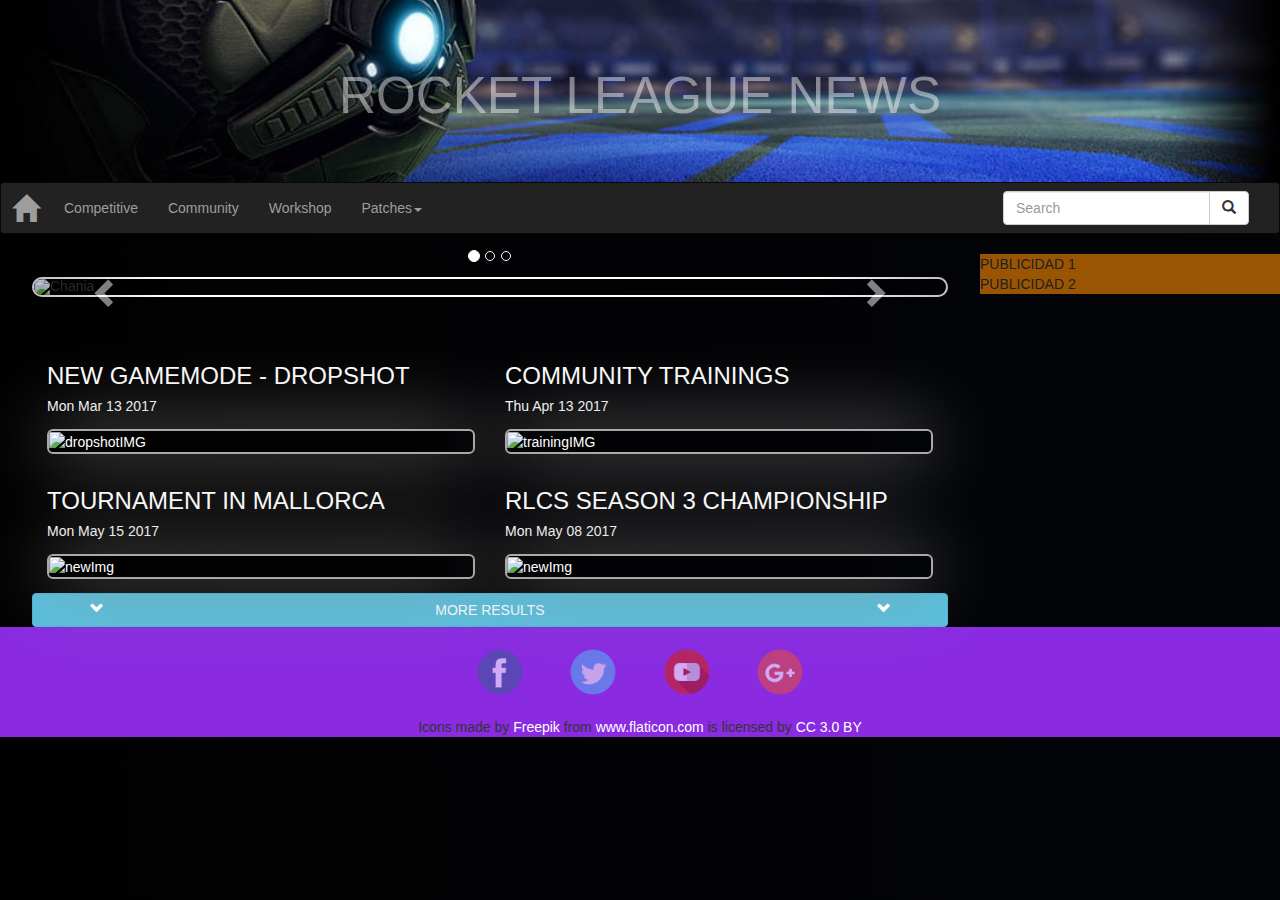
==== index.html @ beb01d9c "Working" ====
<!DOCTYPE html>
<html>

<head>
    <title>Rocket League News</title>
    <meta charset="utf-8">
    <meta name="description" content="Infórmate sobre todas las novedades del Rocket League, competitivo, nuevos parches y mucho más"
    />
    <meta name="viewport" content="width=device-width, initial-scale=1">
    <link rel="stylesheet" href="https://maxcdn.bootstrapcdn.com/bootstrap/3.3.7/css/bootstrap.min.css">
    <link rel="icon" href="img/icons/ico.png" type="image/x-icon" />
    <script src="https://ajax.googleapis.com/ajax/libs/jquery/3.1.1/jquery.min.js"></script>
    <script src="https://maxcdn.bootstrapcdn.com/bootstrap/3.3.7/js/bootstrap.min.js"></script>
    <script src="js/js.js"></script>
    <link rel="stylesheet" href="css/style.css">
</head>

<body>
    <div id="jumb" class="jumbotron text-center">
        <h1>ROCKET LEAGUE NEWS</h1>
    </div>

    <nav class="navbar navbar-inverse">
        <div class="container-fluid">
            <div class="navbar-header">
                <button type="button" class="navbar-toggle" data-toggle="collapse" data-target="#myNavbar">
        <span class="icon-bar"></span>
        <span class="icon-bar"></span>
        <span class="icon-bar"></span>                        
      </button>
                <a class="navbar-brand active" href="#"><span class="glyphicon glyphicon-home"></span></a>
            </div>
            <div class="collapse navbar-collapse" id="myNavbar">
                <ul class="nav navbar-nav">
                    <li class="#"><a href="#">Competitive</a></li>
                    <li><a href="#">Community</a></li>
                    <li><a href="#">Workshop</a></li>
                    <li class="dropdown">
                        <a class="dropdown-toggle" data-toggle="dropdown" href="#">Patches<span class="caret"></span></a>
                        <ul class="dropdown-menu">
                            <li><a href="#">Patch 1.34</a></li>
                            <li><a href="#">Patch 1.33</a></li>
                            <li><a href="#">Patch 1.32</a></li>
                            <li><a href="#">Patch 1.31</a></li>
                            <li><a href="#">Patch 1.30</a></li>
                        </ul>
                    </li>
                </ul>
                <form class="navbar-form navbar-right" id ="search">
                    <div class="input-group">
                        <input type="text" class="form-control" placeholder="Search">
                        <div class="input-group-btn">
                            <button class="btn btn-default" type="submit">
            <i class="glyphicon glyphicon-search"></i>
          </button>
                        </div>
                    </div>
                </form>
            </div>
        </div>
    </nav>

    <div id="mainC">
        <div id="publicidad">
            <div class="publ">PUBLICIDAD 1</div>
            <div class="publ">PUBLICIDAD 2</div>
        </div>
        <div id="noticias">
            <div id="notSlider">
                <div id="myCarousel" class="carousel slide" data-ride="carousel">
                    <!-- Indicators -->
                    <ol class="carousel-indicators">
                        <li data-target="#myCarousel" data-slide-to="0" class="active"></li>
                        <li data-target="#myCarousel" data-slide-to="1"></li>
                        <li data-target="#myCarousel" data-slide-to="2"></li>
                    </ol>

                    <!-- Wrapper for slides -->
                    <div class="carousel-inner" role="listbox">
                        <div class="item active">
                            <img src="img/cars/endo.png" alt="Chania">
                        </div>

                        <div class="item">
                            <img src="img/cars/after.jpg" alt="Chania">
                        </div>

                        <div class="item">
                            <img src="img/cars/gt.jpg" alt="Flower">
                        </div>
                    </div>

                    <!-- Left and right controls -->
                    <a class="left carousel-control" href="#myCarousel" role="button" data-slide="prev">
                        <span class="glyphicon glyphicon-chevron-left" aria-hidden="true"></span>
                        <span class="sr-only">Previous</span>
                    </a>
                    <a class="right carousel-control" href="#myCarousel" role="button" data-slide="next">
                        <span class="glyphicon glyphicon-chevron-right" aria-hidden="true"></span>
                        <span class="sr-only">Next</span>
                    </a>
                </div>
            </div>

           <div class="row">
                <div class="col col-sm-6">
                    <a href="news1.html">
                        <h3 id="t1" class="notTitle">NEW GAMEMODE - DROPSHOT</h3>
                        <h5 class="date">Mon Mar 13 2017</h5>
                        <div id="not2" class="not img-rounded">
                            <img src="img/not/dropshot.jpg" alt="dropshotIMG">
                            <p id="d1" class="desc">Another FREE mode is coming to Rocket League later this month!
                                Dropshot is a brand new take on Rocket League gameplay as we introduce dynamic breakable floors and an electrified ball!</p>
                        </div>
                    </a>
                </div>
                <div class="col col-sm-6">
                    <a href="news2.html">
                        <h3 id="t1" class="notTitle">COMMUNITY TRAININGS</h3>
                        <h5 class="date">Thu Apr 13 2017</h5>
                        <div id="not2" class="not img-rounded">
                            <img src="img/not/training.png" alt="trainingIMG">
                            <p id="d1" class="desc">We want to try our best to cater to players of all skill levels, as well as provide Custom Training
                                sequences and Steam Workshop maps that help teach our players a broad range of skills and mechanics!</p>
                        </div>
                    </a>
                </div>
            </div>
            <div class="row">
                <div class="col col-sm-6">
                    <a href="#">
                        <h3 id="t1" class="notTitle">TOURNAMENT IN MALLORCA</h3>
                        <h5 class="date">Mon May 15 2017</h5>
                        <div id="not2" class="not img-rounded">
                            <img src="img/not/tournament.jpg" alt="newImg">
                            <p id="d1" class="desc">A new tournament will be the next Monday 15 at the event of Mallorca Games. There will be matches of 1vs1, 2vs2, or 3vs3. Be ready for that!</p>
                        </div>
                    </a>
                </div>
                <div class="col col-sm-6">
                    <a href="#">
                        <h3 id="t1" class="notTitle">RLCS SEASON 3 CHAMPIONSHIP</h3>
                        <h5 class="date">Mon May 08 2017</h5>
                        <div id="not2" class="not img-rounded">
                            <img src="img/not/championship.jpg" alt="newImg">
                            <p id="d1" class="desc">We want to try our best to cater to players of all skill levels, as well as provide Custom Training
                                sequences and Steam Workshop maps that help teach our players a broad range of skills and mechanics!</p>
                        </div>
                    </a>
                </div>
            </div>
            <div id="notCargar">
                
            </div>
        </div>
        <button type="button" id="btnLoad" class="btn btn-info btn-block"><span id="arrow1" class="glyphicon glyphicon-chevron-down"></span>MORE RESULTS<span id="arrow2"class="glyphicon glyphicon-chevron-down"></span></button>
        

    </div>



    <div class="footer">
        <ul>
            <li id="fb">
                <a href="#"><img src="img/icons/facebook.png" alt="fb logo" /></a>
            </li>
            <li id="tw">
                <a href="#"><img src="img/icons/twitter.png" alt="tw logo" /></a>
            </li>
            <li id="yb">
                <a href="#"><img src="img/icons/youtube.png" alt="yb logo" /></a>
            </li>
            <li id="gg">
                <a href="#"><img src="img/icons/google.png" alt="gg logo" /></a>
            </li>

            <div>Icons made by <a href="http://www.freepik.com" title="Freepik">Freepik</a> from <a href="http://www.flaticon.com"
                    title="Flaticon">www.flaticon.com</a> is licensed by <a href="http://creativecommons.org/licenses/by/3.0/"
                    title="Creative Commons BY 3.0" target="_blank">CC 3.0 BY</a></div>


        </ul>
    </div>




</body>
---- css/style.css ----
body, html {
    margin: 0;
    padding: 0;
    height: 100%;
}

body {
    background: rgba(1,1,1,1);
    background: -moz-linear-gradient(left, rgba(1,1,1,1) 0%, rgba(3,4,8,1) 100%);
    background: -webkit-gradient(left top, right top, color-stop(0%, rgba(1,1,1,1)), color-stop(100%, rgba(3,4,8,1)));
    background: -webkit-linear-gradient(left, rgba(1,1,1,1) 0%, rgba(3,4,8,1) 100%);
    background: -o-linear-gradient(left, rgba(1,1,1,1) 0%, rgba(3,4,8,1) 100%);
    background: -ms-linear-gradient(left, rgba(1,1,1,1) 0%, rgba(3,4,8,1) 100%);
    background: linear-gradient(to right, rgba(1,1,1,1) 0%, rgba(3,4,8,1) 100%);
    filter: progid:DXImageTransform.Microsoft.gradient( startColorstr='#010101', endColorstr='#030408', GradientType=1 );
}

#jumb {
    background: url("../img/jumb.jpg") 50% 63% no-repeat;
    background-size: cover;
    margin: 0;
}

h1 {
    font-size:  4vw !important;
    color: white !important;
    display: none;
}

#myMenu {
    width: 100%;
}

ul {
    margin: 0;
    padding: 0;
}

.listaNormal {
    margin-left: 2.5%;
}

.listaNormal li {
    list-style-type: none;
    display: inline-block;
    width: 24%;
}

.dropdown-menu {
    width: 100%;
}
.dropdown-menu li {
    display: block;
    width: 100%;
}



.listaNormal button{
    width: 100%;
    font-size: 1.5vw;
}

a {
    text-decoration: none;
    color: white;
}

a:hover {
    text-decoration: none;
    color:white;
}

.glyphicon-home {
    transform: scale(1.5);
}

.container {
    background: grey;
    margin: 0;
    position: relative;
    width: 100%;
}

#mainC {
    width: 100%;
}

#notSlider {
    margin-top: 2.5%;
    position: relative;
}

#myCarousel {
    position: relative;
    margin-bottom: 5%;
}

#myCarousel h3{
    position: absolute;
    z-index: 20 !important;
    color: white;
    top: 0;
    width: 100%;
    text-align: center;
}

#notSlider img{ 
    border: solid 2px white;
    border-radius: 2vw; 
}
.carousel-control{
    border-radius: 2vw;
}

.row {
    margin: 0;
}

#noticias {
    /*background: blue;*/
    float: left;
    width: calc(100% - 300px);
    padding-left: 2.5%;
    padding-right: 2.5%;
}

#publicidad {
    background:darkorange;
    opacity: 0.6;
    width: 300px;
    float: right;
}


.not {
    /*background: lawngreen;*/
    box-shadow: 0px 0px 6vw #888888;
    margin-top: 1em;
    margin-bottom: 1em;
    width: 100%;
    border: solid 2px darkgray;
    overflow: hidden;
    position: relative;
}

.not .notTitle {
    padding: 0;
    margin: 0;
    position: absolute;
    top: 0;
    width: 100%;
    text-align: center;
    padding: 1em;
    font-size: 2vw;
    color: white;
    background: #010110;
}

.not img {
    padding: 0;
    margin: 0;
    width: 100%;
    transition: all 0.3s;
    opacity: 1;
}


.not img:hover {
    transform: scale(1.15);
}


.not .desc {
    position: absolute;
    display: none;
    bottom: 0;
    margin: 0;
    padding: 1em;
    text-align: center;
    color: white;
    font-size: 1.2vw;
}

#btnLoad {
    width: calc(95% - 300px);
    margin-left: 2.5%;
}

#arrow1{
    float:left;
    margin-left: 5%;
}

#arrow2{
    float:right;
    margin-right: 5%;
}

.footer {
    float: left;
    padding: 0;
    margin: 0;
    width: 100%;
    background: blueviolet;
    text-align: center;
}

.footer li {
    display: inline-block;
    list-style-type: none;
    transform: scale(0.7);
    opacity: 0.6;
    padding: 1%;
}

.footer li:hover{
    transform: scale(0.9);
    opacity: 1;
}











/************************************************
VERTICAL
*************************************************/
@media screen and (max-width: 750px){
    #jumb {
      /* background: red;*/
    }

    #noticias {
        position: static;
        width: 100%;
    }

    #publicidad {
        opacity: 0.6;
        height: 90px;
        width: 100%;
        position: static;
    }

    #btnLoad {
        width: 95%;
        margin: auto;
    }

    .publ {
        float: left;
        width: 50%;
    }

    .not .desc {
        font-size: 1em;
        position: relative;
        display: block;
    }

    .not img:hover {
        transform: none;
    }
}
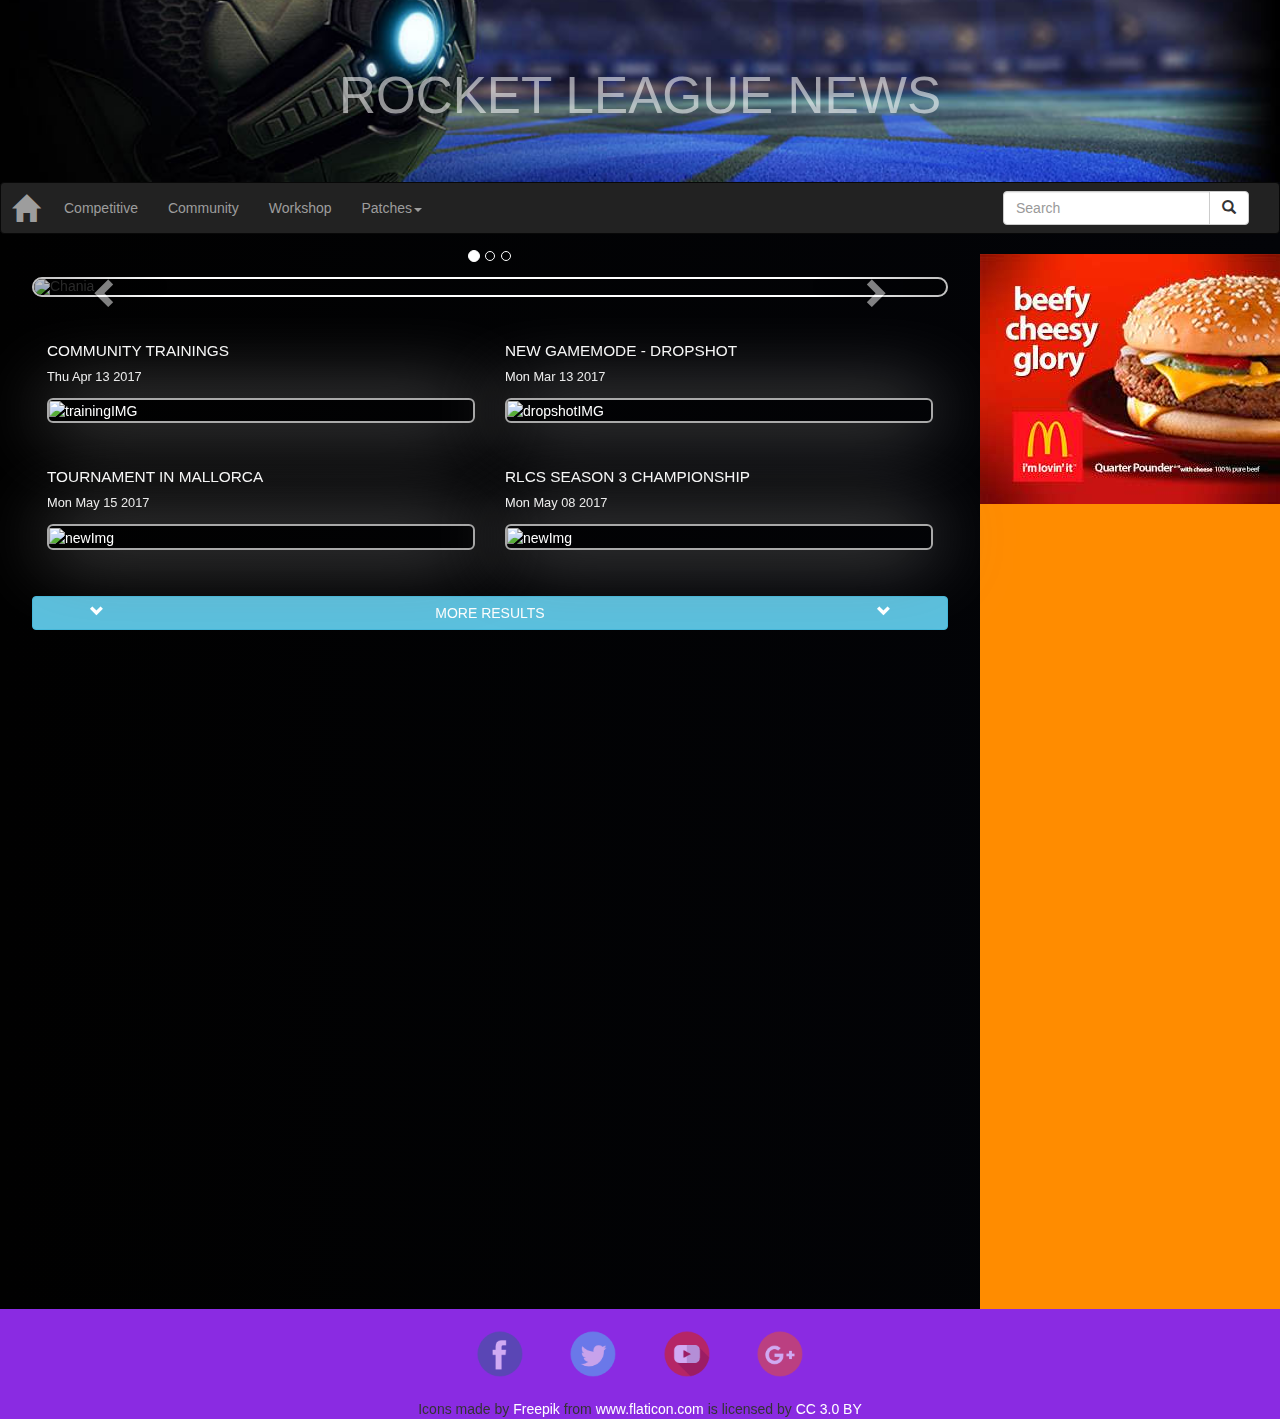
==== commit bbd33585: "Publicidad añadida" ====
--- a/index.html
+++ b/index.html
@@ -16,6 +16,16 @@
 </head>
 
 <body>
+
+    <div id="fb-root"></div>
+    <script>(function(d, s, id) {
+  var js, fjs = d.getElementsByTagName(s)[0];
+  if (d.getElementById(id)) return;
+  js = d.createElement(s); js.id = id;
+  js.src = "//connect.facebook.net/es_ES/sdk.js#xfbml=1&version=v2.9";
+  fjs.parentNode.insertBefore(js, fjs);
+}(document, 'script', 'facebook-jssdk'));</script>
+
     <div id="jumb" class="jumbotron text-center">
         <h1>ROCKET LEAGUE NEWS</h1>
     </div>
@@ -46,7 +56,7 @@
                         </ul>
                     </li>
                 </ul>
-                <form class="navbar-form navbar-right" id ="search">
+                <form class="navbar-form navbar-right" id="search">
                     <div class="input-group">
                         <input type="text" class="form-control" placeholder="Search">
                         <div class="input-group-btn">
@@ -62,8 +72,9 @@
 
     <div id="mainC">
         <div id="publicidad">
-            <div class="publ">PUBLICIDAD 1</div>
-            <div class="publ">PUBLICIDAD 2</div>
+            <img id="pubV" src="img/ads/mc.jpg" alt="pub ver img">
+            <img id="pubH" src="img/ads/boatH.png" alt="pub hor img">
+            <iframe id="fbTime" src="https://www.facebook.com/plugins/page.php?href=https%3A%2F%2Fwww.facebook.com%2FRocketLeague%2F&tabs=timeline&width=300&height=800&small_header=false&adapt_container_width=false&hide_cover=false&show_facepile=false&appId" width="300" height="800" style="border:none;overflow:hidden" scrolling="no" frameborder="0" allowTransparency="true"></iframe>
         </div>
         <div id="noticias">
             <div id="notSlider">
@@ -102,26 +113,28 @@
                 </div>
             </div>
 
-           <div class="row">
+            <div class="row">
+                <div class="col col-sm-6">
+                    <a href="news2.html">
+                        <h3 id="t1" class="notTitle">COMMUNITY TRAININGS</h3>
+                        <h5 class="date">Thu Apr 13 2017</h5>
+                        <div id="not2" class="not img-rounded">
+                            <img src="img/not/training.png" alt="trainingIMG">
+                            <p id="d1" class="desc">We want to try our best to cater to players of all skill levels, as well as provide Custom Training
+                                sequences and Steam Workshop maps that help teach our players a broad range of skills and
+                                mechanics!
+                            </p>
+                        </div>
+                    </a>
+                </div>
                 <div class="col col-sm-6">
                     <a href="news1.html">
                         <h3 id="t1" class="notTitle">NEW GAMEMODE - DROPSHOT</h3>
                         <h5 class="date">Mon Mar 13 2017</h5>
                         <div id="not2" class="not img-rounded">
                             <img src="img/not/dropshot.jpg" alt="dropshotIMG">
-                            <p id="d1" class="desc">Another FREE mode is coming to Rocket League later this month!
-                                Dropshot is a brand new take on Rocket League gameplay as we introduce dynamic breakable floors and an electrified ball!</p>
-                        </div>
-                    </a>
-                </div>
-                <div class="col col-sm-6">
-                    <a href="news2.html">
-                        <h3 id="t1" class="notTitle">COMMUNITY TRAININGS</h3>
-                        <h5 class="date">Thu Apr 13 2017</h5>
-                        <div id="not2" class="not img-rounded">
-                            <img src="img/not/training.png" alt="trainingIMG">
-                            <p id="d1" class="desc">We want to try our best to cater to players of all skill levels, as well as provide Custom Training
-                                sequences and Steam Workshop maps that help teach our players a broad range of skills and mechanics!</p>
+                            <p id="d1" class="desc">Another FREE mode is coming to Rocket League later this month! Dropshot is a brand new take on
+                                Rocket League gameplay as we introduce dynamic breakable floors and an electrified ball!</p>
                         </div>
                     </a>
                 </div>
@@ -133,7 +146,8 @@
                         <h5 class="date">Mon May 15 2017</h5>
                         <div id="not2" class="not img-rounded">
                             <img src="img/not/tournament.jpg" alt="newImg">
-                            <p id="d1" class="desc">A new tournament will be the next Monday 15 at the event of Mallorca Games. There will be matches of 1vs1, 2vs2, or 3vs3. Be ready for that!</p>
+                            <p id="d1" class="desc">A new tournament will be the next Monday 15 at the event of Mallorca Games. There will be matches
+                                of 1vs1, 2vs2, or 3vs3. Be ready for that!</p>
                         </div>
                     </a>
                 </div>
@@ -144,17 +158,19 @@
                         <div id="not2" class="not img-rounded">
                             <img src="img/not/championship.jpg" alt="newImg">
                             <p id="d1" class="desc">We want to try our best to cater to players of all skill levels, as well as provide Custom Training
-                                sequences and Steam Workshop maps that help teach our players a broad range of skills and mechanics!</p>
+                                sequences and Steam Workshop maps that help teach our players a broad range of skills and
+                                mechanics!
+                            </p>
                         </div>
                     </a>
                 </div>
             </div>
             <div id="notCargar">
-                
+
             </div>
         </div>
         <button type="button" id="btnLoad" class="btn btn-info btn-block"><span id="arrow1" class="glyphicon glyphicon-chevron-down"></span>MORE RESULTS<span id="arrow2"class="glyphicon glyphicon-chevron-down"></span></button>
-        
+
 
     </div>
 
--- a/css/style.css
+++ b/css/style.css
@@ -115,6 +115,7 @@
 
 .row {
     margin: 0;
+    margin-bottom: 2.5vw;
 }
 
 #noticias {
@@ -127,9 +128,17 @@
 
 #publicidad {
     background:darkorange;
-    opacity: 0.6;
     width: 300px;
     float: right;
+}
+
+#pubV {
+    display: block;
+    width: 100%;
+}
+
+#pubH{
+    display: none;
 }
 
 
@@ -144,17 +153,16 @@
     position: relative;
 }
 
-.not .notTitle {
-    padding: 0;
-    margin: 0;
-    position: absolute;
+.notTitle {
+    padding: 0;
+    margin: 0;
     top: 0;
-    width: 100%;
-    text-align: center;
-    padding: 1em;
-    font-size: 2vw;
-    color: white;
-    background: #010110;
+    font-size: 1.2vw;
+    color: white;
+}
+
+.date {
+    font-size: 1vw;
 }
 
 .not img {
@@ -219,6 +227,9 @@
     opacity: 1;
 }
 
+#fbTime {
+    opacity: 1 !important;
+}
 
 
 
@@ -243,7 +254,6 @@
     }
 
     #publicidad {
-        opacity: 0.6;
         height: 90px;
         width: 100%;
         position: static;
@@ -254,9 +264,12 @@
         margin: auto;
     }
 
-    .publ {
-        float: left;
-        width: 50%;
+    .notTitle{
+        font-size: 4.2vw;
+    }
+
+    .date {
+        font-size: 2.4vw;
     }
 
     .not .desc {
@@ -268,4 +281,17 @@
     .not img:hover {
         transform: none;
     }
+
+    #fbTime {
+        display: none;
+    }
+
+    #pubV {
+        display: none;
+    }
+
+    #pubH{
+        display: block;
+        margin: auto;
+    }
 }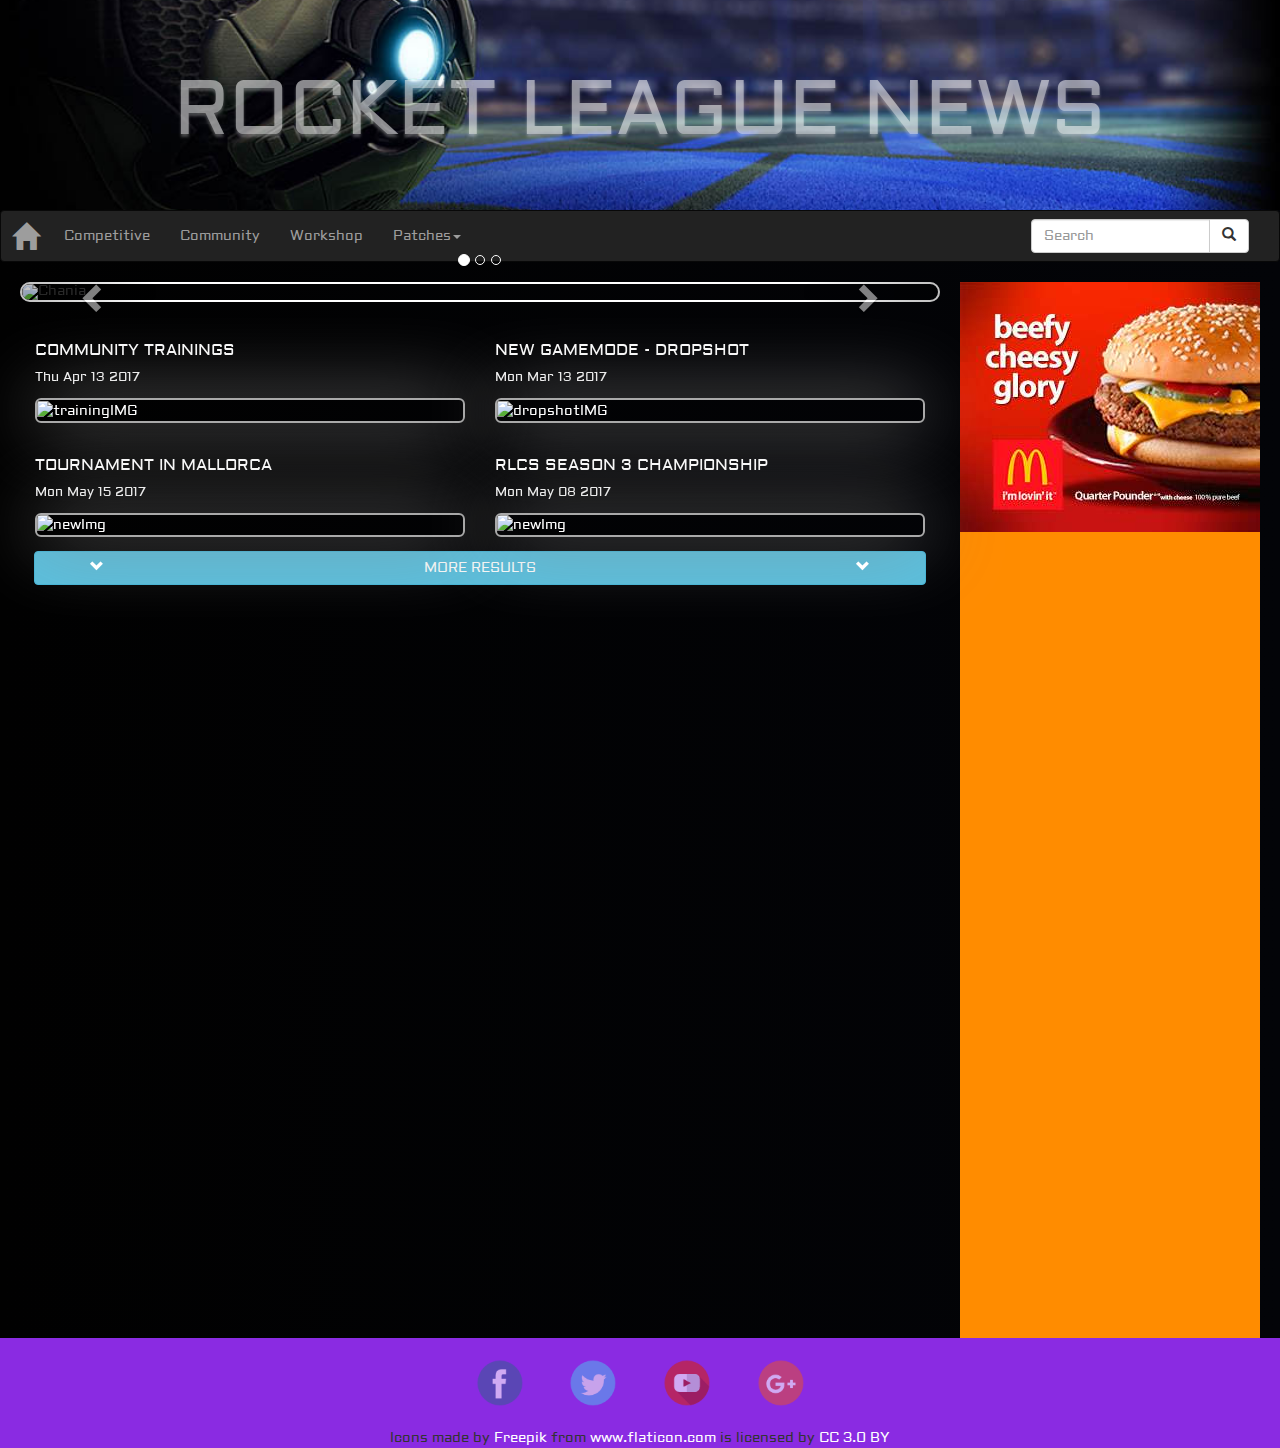
==== commit 45bcbf51: "SOLVED QUEUE FADES-- Working" ====
--- a/index.html
+++ b/index.html
@@ -13,6 +13,7 @@
     <script src="https://maxcdn.bootstrapcdn.com/bootstrap/3.3.7/js/bootstrap.min.js"></script>
     <script src="js/js.js"></script>
     <link rel="stylesheet" href="css/style.css">
+    <link href="https://fonts.googleapis.com/css?family=Aldrich" rel="stylesheet">
 </head>
 
 <body>
@@ -74,7 +75,8 @@
         <div id="publicidad">
             <img id="pubV" src="img/ads/mc.jpg" alt="pub ver img">
             <img id="pubH" src="img/ads/boatH.png" alt="pub hor img">
-            <iframe id="fbTime" src="https://www.facebook.com/plugins/page.php?href=https%3A%2F%2Fwww.facebook.com%2FRocketLeague%2F&tabs=timeline&width=300&height=800&small_header=false&adapt_container_width=false&hide_cover=false&show_facepile=false&appId" width="300" height="800" style="border:none;overflow:hidden" scrolling="no" frameborder="0" allowTransparency="true"></iframe>
+            <iframe id="fbTime" src="https://www.facebook.com/plugins/page.php?href=https%3A%2F%2Fwww.facebook.com%2FRocketLeague%2F&tabs=timeline&width=300&height=800&small_header=false&adapt_container_width=false&hide_cover=false&show_facepile=false&appId"
+                width="300" height="800" style="border:none;overflow:hidden" scrolling="no" frameborder="0" allowTransparency="true"></iframe>
         </div>
         <div id="noticias">
             <div id="notSlider">
@@ -168,8 +170,8 @@
             <div id="notCargar">
 
             </div>
+            <button type="button" id="btnLoad" class="btn btn-info btn-block"><span id="arrow1" class="glyphicon glyphicon-chevron-down"></span>MORE RESULTS<span id="arrow2"class="glyphicon glyphicon-chevron-down"></span></button>
         </div>
-        <button type="button" id="btnLoad" class="btn btn-info btn-block"><span id="arrow1" class="glyphicon glyphicon-chevron-down"></span>MORE RESULTS<span id="arrow2"class="glyphicon glyphicon-chevron-down"></span></button>
 
 
     </div>
--- a/css/style.css
+++ b/css/style.css
@@ -13,6 +13,8 @@
     background: -ms-linear-gradient(left, rgba(1,1,1,1) 0%, rgba(3,4,8,1) 100%);
     background: linear-gradient(to right, rgba(1,1,1,1) 0%, rgba(3,4,8,1) 100%);
     filter: progid:DXImageTransform.Microsoft.gradient( startColorstr='#010101', endColorstr='#030408', GradientType=1 );
+
+    font-family: 'Aldrich', sans-serif;
 }
 
 #jumb {
@@ -22,13 +24,10 @@
 }
 
 h1 {
-    font-size:  4vw !important;
+    font-size:  6vw !important;
+    display: none;
     color: white !important;
-    display: none;
-}
-
-#myMenu {
-    width: 100%;
+    text-shadow: rgba(255,255,255,0.5) 0px 3px 3px;
 }
 
 ul {
@@ -75,8 +74,12 @@
     transform: scale(1.5);
 }
 
+.navbar {
+    margin-bottom: 20px;
+    font-size: 1em;
+}
+
 .container {
-    background: grey;
     margin: 0;
     position: relative;
     width: 100%;
@@ -87,27 +90,18 @@
 }
 
 #notSlider {
-    margin-top: 2.5%;
     position: relative;
 }
 
 #myCarousel {
     position: relative;
-    margin-bottom: 5%;
-}
-
-#myCarousel h3{
-    position: absolute;
-    z-index: 20 !important;
-    color: white;
-    top: 0;
-    width: 100%;
-    text-align: center;
+    margin: 0;
+    margin-bottom: 40px;
 }
 
 #notSlider img{ 
     border: solid 2px white;
-    border-radius: 2vw; 
+    border-radius: 2vw;
 }
 .carousel-control{
     border-radius: 2vw;
@@ -115,21 +109,24 @@
 
 .row {
     margin: 0;
-    margin-bottom: 2.5vw;
+    margin-top: 20px;
 }
 
 #noticias {
     /*background: blue;*/
     float: left;
-    width: calc(100% - 300px);
-    padding-left: 2.5%;
-    padding-right: 2.5%;
+    width: calc(100% - 300px - 20px);
+    padding-left: 20px;
+    padding-right: 20px;
+    margin: 0;
+    padding-top: 0;
 }
 
 #publicidad {
     background:darkorange;
     width: 300px;
     float: right;
+    margin-right: 20px;
 }
 
 #pubV {
@@ -157,7 +154,7 @@
     padding: 0;
     margin: 0;
     top: 0;
-    font-size: 1.2vw;
+    font-size: 1.27vw;
     color: white;
 }
 
@@ -191,8 +188,8 @@
 }
 
 #btnLoad {
-    width: calc(95% - 300px);
-    margin-left: 2.5%;
+    width: calc(100% - 2em);
+    margin: auto;
 }
 
 #arrow1{
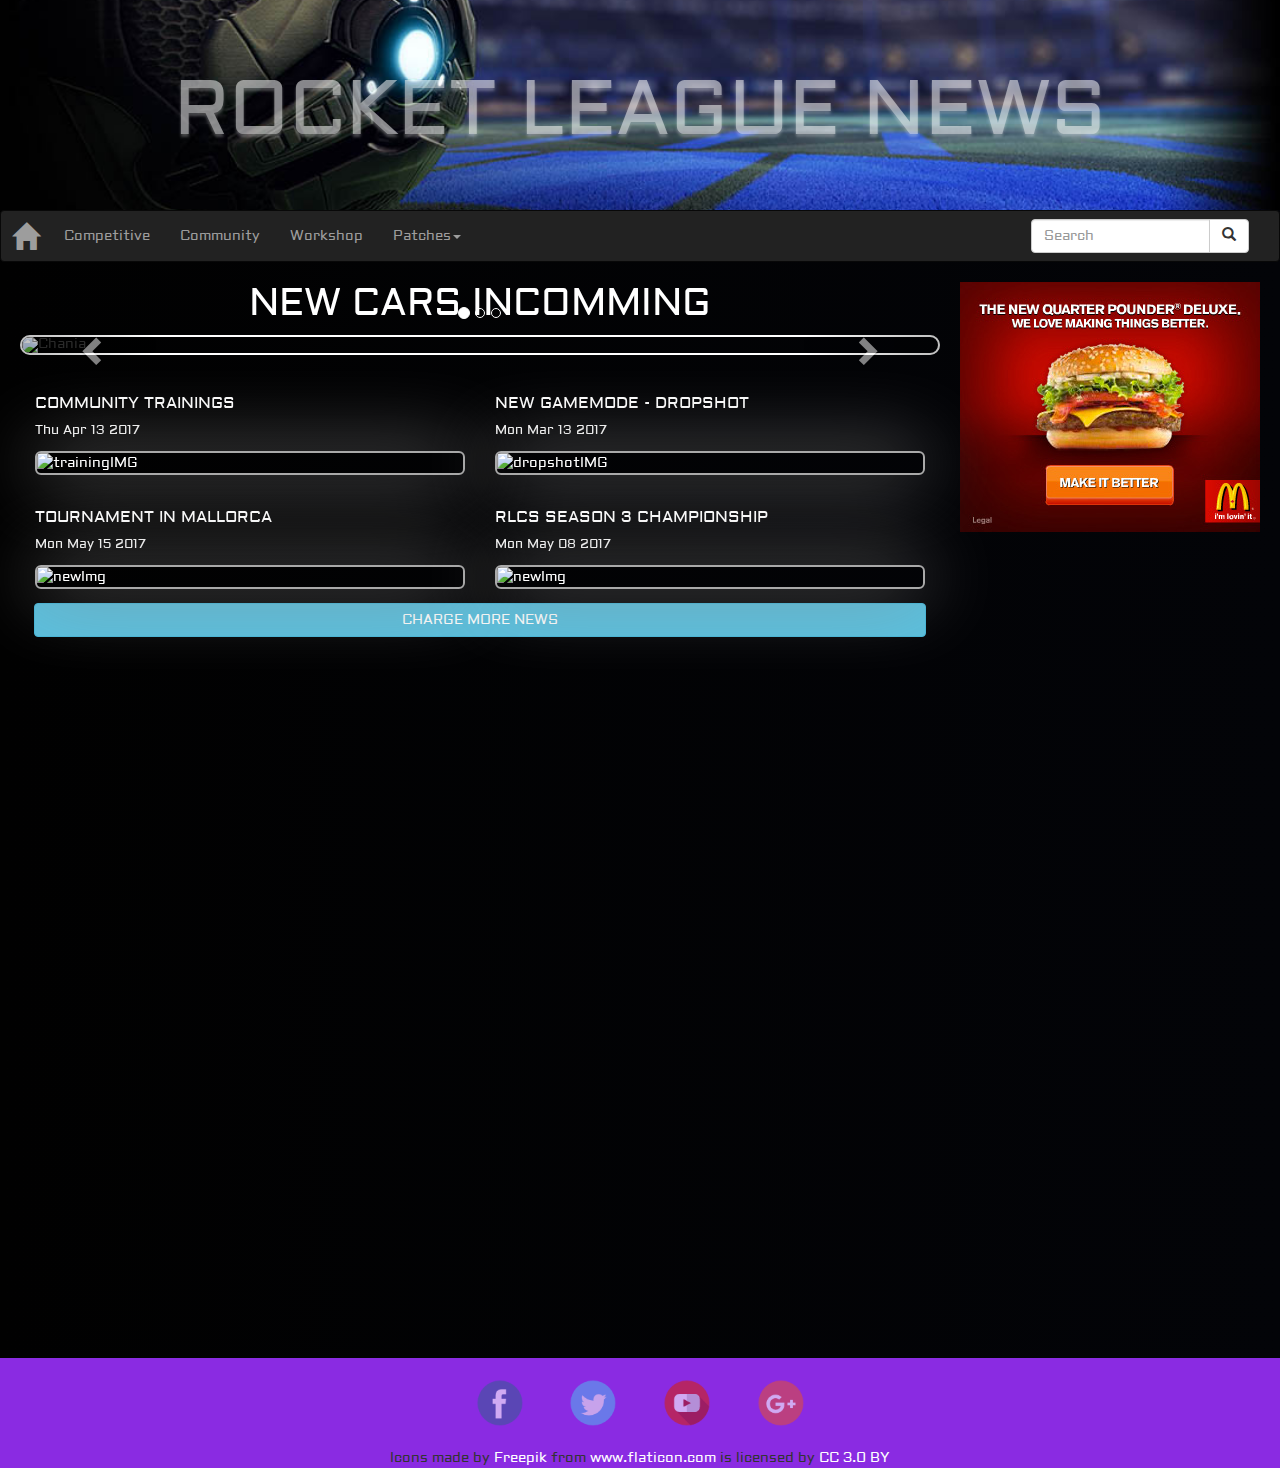
==== commit 0962009c: "Working - Programmable publicity Desktop mode" ====
--- a/index.html
+++ b/index.html
@@ -14,6 +14,7 @@
     <script src="js/js.js"></script>
     <link rel="stylesheet" href="css/style.css">
     <link href="https://fonts.googleapis.com/css?family=Aldrich" rel="stylesheet">
+    <link rel="alternate" type="application/rss+xml" title="Rocket League News" href="rss/rss.xml">
 </head>
 
 <body>
@@ -31,7 +32,7 @@
         <h1>ROCKET LEAGUE NEWS</h1>
     </div>
 
-    <nav class="navbar navbar-inverse">
+    <nav id="mybar" class="navbar navbar-inverse">
         <div class="container-fluid">
             <div class="navbar-header">
                 <button type="button" class="navbar-toggle" data-toggle="collapse" data-target="#myNavbar">
@@ -73,13 +74,14 @@
 
     <div id="mainC">
         <div id="publicidad">
-            <img id="pubV" src="img/ads/mc.jpg" alt="pub ver img">
-            <img id="pubH" src="img/ads/boatH.png" alt="pub hor img">
+            <a href="publ.html"><img id="pubV" src="img/ads/1h.jpg" alt="pub ver img"></a>
+            <a href="publ.html"><img id="pubH" src="img/ads/boatH.png" alt="pub hor img"></a>
             <iframe id="fbTime" src="https://www.facebook.com/plugins/page.php?href=https%3A%2F%2Fwww.facebook.com%2FRocketLeague%2F&tabs=timeline&width=300&height=800&small_header=false&adapt_container_width=false&hide_cover=false&show_facepile=false&appId"
-                width="300" height="800" style="border:none;overflow:hidden" scrolling="no" frameborder="0" allowTransparency="true"></iframe>
+                width="300" height="800" style="border:none;overflow:hidden"></iframe>
         </div>
         <div id="noticias">
             <div id="notSlider">
+                <h2 id="titleCars" class="text-center">NEW CARS INCOMMING</h2>
                 <div id="myCarousel" class="carousel slide" data-ride="carousel">
                     <!-- Indicators -->
                     <ol class="carousel-indicators">
@@ -117,12 +119,12 @@
 
             <div class="row">
                 <div class="col col-sm-6">
-                    <a href="news2.html">
-                        <h3 id="t1" class="notTitle">COMMUNITY TRAININGS</h3>
+                    <a href="news1.html">
+                        <h3 class="notTitle">COMMUNITY TRAININGS</h3>
                         <h5 class="date">Thu Apr 13 2017</h5>
-                        <div id="not2" class="not img-rounded">
+                        <div class="not img-rounded">
                             <img src="img/not/training.png" alt="trainingIMG">
-                            <p id="d1" class="desc">We want to try our best to cater to players of all skill levels, as well as provide Custom Training
+                            <p class="desc">We want to try our best to cater to players of all skill levels, as well as provide Custom Training
                                 sequences and Steam Workshop maps that help teach our players a broad range of skills and
                                 mechanics!
                             </p>
@@ -130,12 +132,12 @@
                     </a>
                 </div>
                 <div class="col col-sm-6">
-                    <a href="news1.html">
-                        <h3 id="t1" class="notTitle">NEW GAMEMODE - DROPSHOT</h3>
+                    <a href="news2.html">
+                        <h3 class="notTitle">NEW GAMEMODE - DROPSHOT</h3>
                         <h5 class="date">Mon Mar 13 2017</h5>
-                        <div id="not2" class="not img-rounded">
+                        <div class="not img-rounded">
                             <img src="img/not/dropshot.jpg" alt="dropshotIMG">
-                            <p id="d1" class="desc">Another FREE mode is coming to Rocket League later this month! Dropshot is a brand new take on
+                            <p class="desc">Another FREE mode is coming to Rocket League later this month! Dropshot is a brand new take on
                                 Rocket League gameplay as we introduce dynamic breakable floors and an electrified ball!</p>
                         </div>
                     </a>
@@ -144,22 +146,22 @@
             <div class="row">
                 <div class="col col-sm-6">
                     <a href="#">
-                        <h3 id="t1" class="notTitle">TOURNAMENT IN MALLORCA</h3>
+                        <h3 class="notTitle">TOURNAMENT IN MALLORCA</h3>
                         <h5 class="date">Mon May 15 2017</h5>
-                        <div id="not2" class="not img-rounded">
+                        <div class="not img-rounded">
                             <img src="img/not/tournament.jpg" alt="newImg">
-                            <p id="d1" class="desc">A new tournament will be the next Monday 15 at the event of Mallorca Games. There will be matches
+                            <p class="desc">A new tournament will be the next Monday 15 at the event of Mallorca Games. There will be matches
                                 of 1vs1, 2vs2, or 3vs3. Be ready for that!</p>
                         </div>
                     </a>
                 </div>
                 <div class="col col-sm-6">
                     <a href="#">
-                        <h3 id="t1" class="notTitle">RLCS SEASON 3 CHAMPIONSHIP</h3>
+                        <h3 class="notTitle">RLCS SEASON 3 CHAMPIONSHIP</h3>
                         <h5 class="date">Mon May 08 2017</h5>
-                        <div id="not2" class="not img-rounded">
+                        <div class="not img-rounded">
                             <img src="img/not/championship.jpg" alt="newImg">
-                            <p id="d1" class="desc">We want to try our best to cater to players of all skill levels, as well as provide Custom Training
+                            <p class="desc">We want to try our best to cater to players of all skill levels, as well as provide Custom Training
                                 sequences and Steam Workshop maps that help teach our players a broad range of skills and
                                 mechanics!
                             </p>
@@ -170,7 +172,7 @@
             <div id="notCargar">
 
             </div>
-            <button type="button" id="btnLoad" class="btn btn-info btn-block"><span id="arrow1" class="glyphicon glyphicon-chevron-down"></span>MORE RESULTS<span id="arrow2"class="glyphicon glyphicon-chevron-down"></span></button>
+            <button type="button" id="btnLoad" class="btn btn-info btn-block">CHARGE MORE NEWS</button>
         </div>
 
 
@@ -192,13 +194,10 @@
             <li id="gg">
                 <a href="#"><img src="img/icons/google.png" alt="gg logo" /></a>
             </li>
-
-            <div>Icons made by <a href="http://www.freepik.com" title="Freepik">Freepik</a> from <a href="http://www.flaticon.com"
-                    title="Flaticon">www.flaticon.com</a> is licensed by <a href="http://creativecommons.org/licenses/by/3.0/"
-                    title="Creative Commons BY 3.0" target="_blank">CC 3.0 BY</a></div>
-
-
         </ul>
+        <div>Icons made by <a href="http://www.freepik.com" title="Freepik">Freepik</a> from <a href="http://www.flaticon.com"
+                title="Flaticon">www.flaticon.com</a> is licensed by <a href="http://creativecommons.org/licenses/by/3.0/" title="Creative Commons BY 3.0"
+                target="_blank">CC 3.0 BY</a></div>
     </div>
 
 
--- a/css/style.css
+++ b/css/style.css
@@ -74,6 +74,10 @@
     transform: scale(1.5);
 }
 
+#mybar {
+    z-index: 30;
+}
+
 .navbar {
     margin-bottom: 20px;
     font-size: 1em;
@@ -91,6 +95,14 @@
 
 #notSlider {
     position: relative;
+}
+
+#titleCars {
+    color: white; 
+    margin: 0;
+    margin-bottom: 10px;
+    padding: 0;
+    font-size: 3vw;
 }
 
 #myCarousel {
@@ -123,7 +135,6 @@
 }
 
 #publicidad {
-    background:darkorange;
     width: 300px;
     float: right;
     margin-right: 20px;
@@ -225,6 +236,8 @@
 }
 
 #fbTime {
+    margin-top: 20px;
+    border: 0px;
     opacity: 1 !important;
 }
 
@@ -241,8 +254,9 @@
 VERTICAL
 *************************************************/
 @media screen and (max-width: 750px){
-    #jumb {
-      /* background: red;*/
+
+    #titleCars {
+        font-size: 5vw;
     }
 
     #noticias {
@@ -272,6 +286,7 @@
     .not .desc {
         font-size: 1em;
         position: relative;
+        text-align: justify;
         display: block;
     }
 
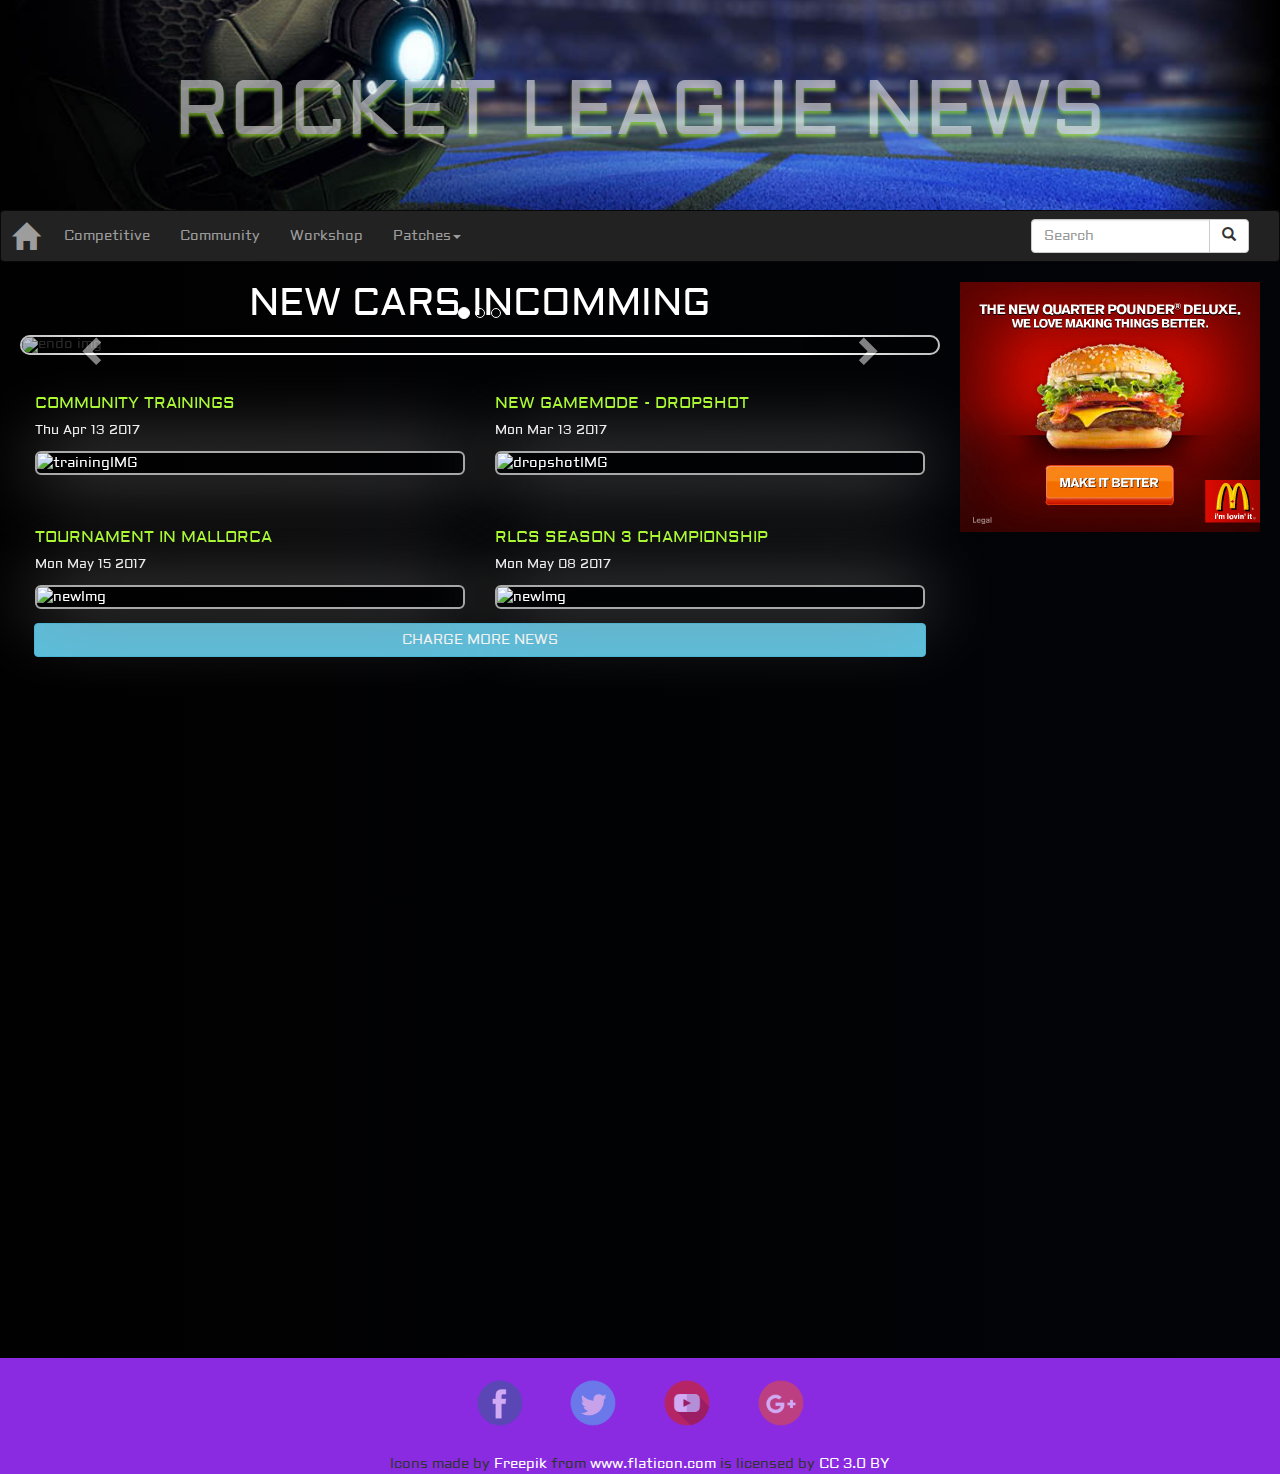
==== commit 2c410b6a: "Add files via upload" ====
--- a/index.html
+++ b/index.html
@@ -50,11 +50,11 @@
                     <li class="dropdown">
                         <a class="dropdown-toggle" data-toggle="dropdown" href="#">Patches<span class="caret"></span></a>
                         <ul class="dropdown-menu">
-                            <li><a href="#">Patch 1.34</a></li>
-                            <li><a href="#">Patch 1.33</a></li>
-                            <li><a href="#">Patch 1.32</a></li>
-                            <li><a href="#">Patch 1.31</a></li>
-                            <li><a href="#">Patch 1.30</a></li>
+                            <li><a href="#" class="dr">Patch 1.34</a></li>
+                            <li><a href="#" class="dr">Patch 1.33</a></li>
+                            <li><a href="#" class="dr">Patch 1.32</a></li>
+                            <li><a href="#" class="dr">Patch 1.31</a></li>
+                            <li><a href="#" class="dr">Patch 1.30</a></li>
                         </ul>
                     </li>
                 </ul>
@@ -74,12 +74,20 @@
 
     <div id="mainC">
         <div id="publicidad">
-            <a href="publ.html"><img id="pubV" src="img/ads/1h.jpg" alt="pub ver img"></a>
-            <a href="publ.html"><img id="pubH" src="img/ads/boatH.png" alt="pub hor img"></a>
+            <a href="publ.html"><img id="pubV" class="img-responsive center-block" src="img/ads/1h.jpg" alt="pub ver img"></a>
+            <a href="publ.html">
+                <picture>
+                    <source srcset="img/ads/1m.png" media="(min-width: 650px)">
+                    <source srcset="img/ads/2m.png" media="(min-width: 500px)">
+                    <source srcset="img/ads/3m.png" media="(min-width: 400px)">
+                    
+                    <img id="pubH" class="img-responsive center-block" src="img/ads/4m.png" alt="pub hor img">
+                </picture>
+            </a>
             <iframe id="fbTime" src="https://www.facebook.com/plugins/page.php?href=https%3A%2F%2Fwww.facebook.com%2FRocketLeague%2F&tabs=timeline&width=300&height=800&small_header=false&adapt_container_width=false&hide_cover=false&show_facepile=false&appId"
                 width="300" height="800" style="border:none;overflow:hidden"></iframe>
         </div>
-        <div id="noticias">
+        <div id="noticias" class="container-fluid">
             <div id="notSlider">
                 <h2 id="titleCars" class="text-center">NEW CARS INCOMMING</h2>
                 <div id="myCarousel" class="carousel slide" data-ride="carousel">
@@ -93,15 +101,15 @@
                     <!-- Wrapper for slides -->
                     <div class="carousel-inner" role="listbox">
                         <div class="item active">
-                            <img src="img/cars/endo.png" alt="Chania">
+                            <img class="img-responsive center-block" src="img/cars/endo.jpg" alt="endo img">
                         </div>
 
                         <div class="item">
-                            <img src="img/cars/after.jpg" alt="Chania">
+                            <img class="img-responsive center-block" src="img/cars/after.jpg" alt="after img">
                         </div>
 
                         <div class="item">
-                            <img src="img/cars/gt.jpg" alt="Flower">
+                            <img class="img-responsive center-block" src="img/cars/gt.jpg" alt="gt img">
                         </div>
                     </div>
 
@@ -123,7 +131,7 @@
                         <h3 class="notTitle">COMMUNITY TRAININGS</h3>
                         <h5 class="date">Thu Apr 13 2017</h5>
                         <div class="not img-rounded">
-                            <img src="img/not/training.png" alt="trainingIMG">
+                            <img class="img-responsive center-block" src="img/not/training.png" alt="trainingIMG">
                             <p class="desc">We want to try our best to cater to players of all skill levels, as well as provide Custom Training
                                 sequences and Steam Workshop maps that help teach our players a broad range of skills and
                                 mechanics!
@@ -136,7 +144,7 @@
                         <h3 class="notTitle">NEW GAMEMODE - DROPSHOT</h3>
                         <h5 class="date">Mon Mar 13 2017</h5>
                         <div class="not img-rounded">
-                            <img src="img/not/dropshot.jpg" alt="dropshotIMG">
+                            <img class="img-responsive center-block" src="img/not/dropshot.jpg" alt="dropshotIMG">
                             <p class="desc">Another FREE mode is coming to Rocket League later this month! Dropshot is a brand new take on
                                 Rocket League gameplay as we introduce dynamic breakable floors and an electrified ball!</p>
                         </div>
@@ -149,7 +157,7 @@
                         <h3 class="notTitle">TOURNAMENT IN MALLORCA</h3>
                         <h5 class="date">Mon May 15 2017</h5>
                         <div class="not img-rounded">
-                            <img src="img/not/tournament.jpg" alt="newImg">
+                            <img class="img-responsive center-block" src="img/not/tournament.jpg" alt="newImg">
                             <p class="desc">A new tournament will be the next Monday 15 at the event of Mallorca Games. There will be matches
                                 of 1vs1, 2vs2, or 3vs3. Be ready for that!</p>
                         </div>
@@ -160,7 +168,7 @@
                         <h3 class="notTitle">RLCS SEASON 3 CHAMPIONSHIP</h3>
                         <h5 class="date">Mon May 08 2017</h5>
                         <div class="not img-rounded">
-                            <img src="img/not/championship.jpg" alt="newImg">
+                            <img class="img-responsive center-block" src="img/not/championship.jpg" alt="newImg">
                             <p class="desc">We want to try our best to cater to players of all skill levels, as well as provide Custom Training
                                 sequences and Steam Workshop maps that help teach our players a broad range of skills and
                                 mechanics!
@@ -183,16 +191,16 @@
     <div class="footer">
         <ul>
             <li id="fb">
-                <a href="#"><img src="img/icons/facebook.png" alt="fb logo" /></a>
+                <a href="#"><img class="img-responsive center-block" src="img/icons/facebook.png" alt="fb logo" /></a>
             </li>
             <li id="tw">
-                <a href="#"><img src="img/icons/twitter.png" alt="tw logo" /></a>
+                <a href="#"><img class="img-responsive center-block" src="img/icons/twitter.png" alt="tw logo" /></a>
             </li>
             <li id="yb">
-                <a href="#"><img src="img/icons/youtube.png" alt="yb logo" /></a>
+                <a href="#"><img class="img-responsive center-block" src="img/icons/youtube.png" alt="yb logo" /></a>
             </li>
             <li id="gg">
-                <a href="#"><img src="img/icons/google.png" alt="gg logo" /></a>
+                <a href="#"><img class="img-responsive center-block" src="img/icons/google.png" alt="gg logo" /></a>
             </li>
         </ul>
         <div>Icons made by <a href="http://www.freepik.com" title="Freepik">Freepik</a> from <a href="http://www.flaticon.com"
--- a/css/style.css
+++ b/css/style.css
@@ -27,7 +27,7 @@
     font-size:  6vw !important;
     display: none;
     color: white !important;
-    text-shadow: rgba(255,255,255,0.5) 0px 3px 3px;
+    text-shadow: greenyellow 0px 3px 3px;
 }
 
 ul {
@@ -74,19 +74,28 @@
     transform: scale(1.5);
 }
 
+
 #mybar {
-    z-index: 30;
-}
-
-.navbar {
     margin-bottom: 20px;
     font-size: 1em;
-}
-
-.container {
-    margin: 0;
-    position: relative;
-    width: 100%;
+    z-index: 30;
+}
+
+#mybar a:hover{
+    color: greenyellow !important;
+}
+
+.dropdown-menu {
+    background: #222222 !important;
+}
+
+.dropdown-menu li a:hover {
+    background: #4F4F4F !important;
+}
+
+.dr {
+    line-height: 200% !important;
+    color: white !important;
 }
 
 #mainC {
@@ -95,6 +104,7 @@
 
 #notSlider {
     position: relative;
+    width: 100%;
 }
 
 #titleCars {
@@ -107,21 +117,24 @@
 
 #myCarousel {
     position: relative;
+    width: 100%;
     margin: 0;
     margin-bottom: 40px;
 }
 
 #notSlider img{ 
+    width: 100% !important;
     border: solid 2px white;
     border-radius: 2vw;
 }
+
 .carousel-control{
     border-radius: 2vw;
 }
 
 .row {
     margin: 0;
-    margin-top: 20px;
+    margin-top: 40px;
 }
 
 #noticias {
@@ -161,16 +174,28 @@
     position: relative;
 }
 
+.not:hover {
+    /*background: lawngreen;*/
+    box-shadow: 0px 0px 6vw #888888;
+    margin-top: 1em;
+    margin-bottom: 1em;
+    width: 100%;
+    border: solid 2px greenyellow;
+    overflow: hidden;
+    position: relative;
+}
+
 .notTitle {
     padding: 0;
     margin: 0;
     top: 0;
     font-size: 1.27vw;
-    color: white;
+    color: greenyellow;
 }
 
 .date {
     font-size: 1vw;
+    color: white;
 }
 
 .not img {
@@ -201,16 +226,6 @@
 #btnLoad {
     width: calc(100% - 2em);
     margin: auto;
-}
-
-#arrow1{
-    float:left;
-    margin-left: 5%;
-}
-
-#arrow2{
-    float:right;
-    margin-right: 5%;
 }
 
 .footer {
@@ -268,7 +283,17 @@
         height: 90px;
         width: 100%;
         position: static;
-    }
+        margin:0;
+        margin-bottom: 20px;
+    }
+    
+    .row {
+        margin: 0;
+    }
+
+    .col {
+        margin-bottom: 50px;
+    } 
 
     #btnLoad {
         width: 95%;
@@ -284,10 +309,12 @@
     }
 
     .not .desc {
-        font-size: 1em;
+        font-size: 3vw;
         position: relative;
         text-align: justify;
         display: block;
+        background: #222222;
+        border-top: solid 1.5px greenyellow;
     }
 
     .not img:hover {
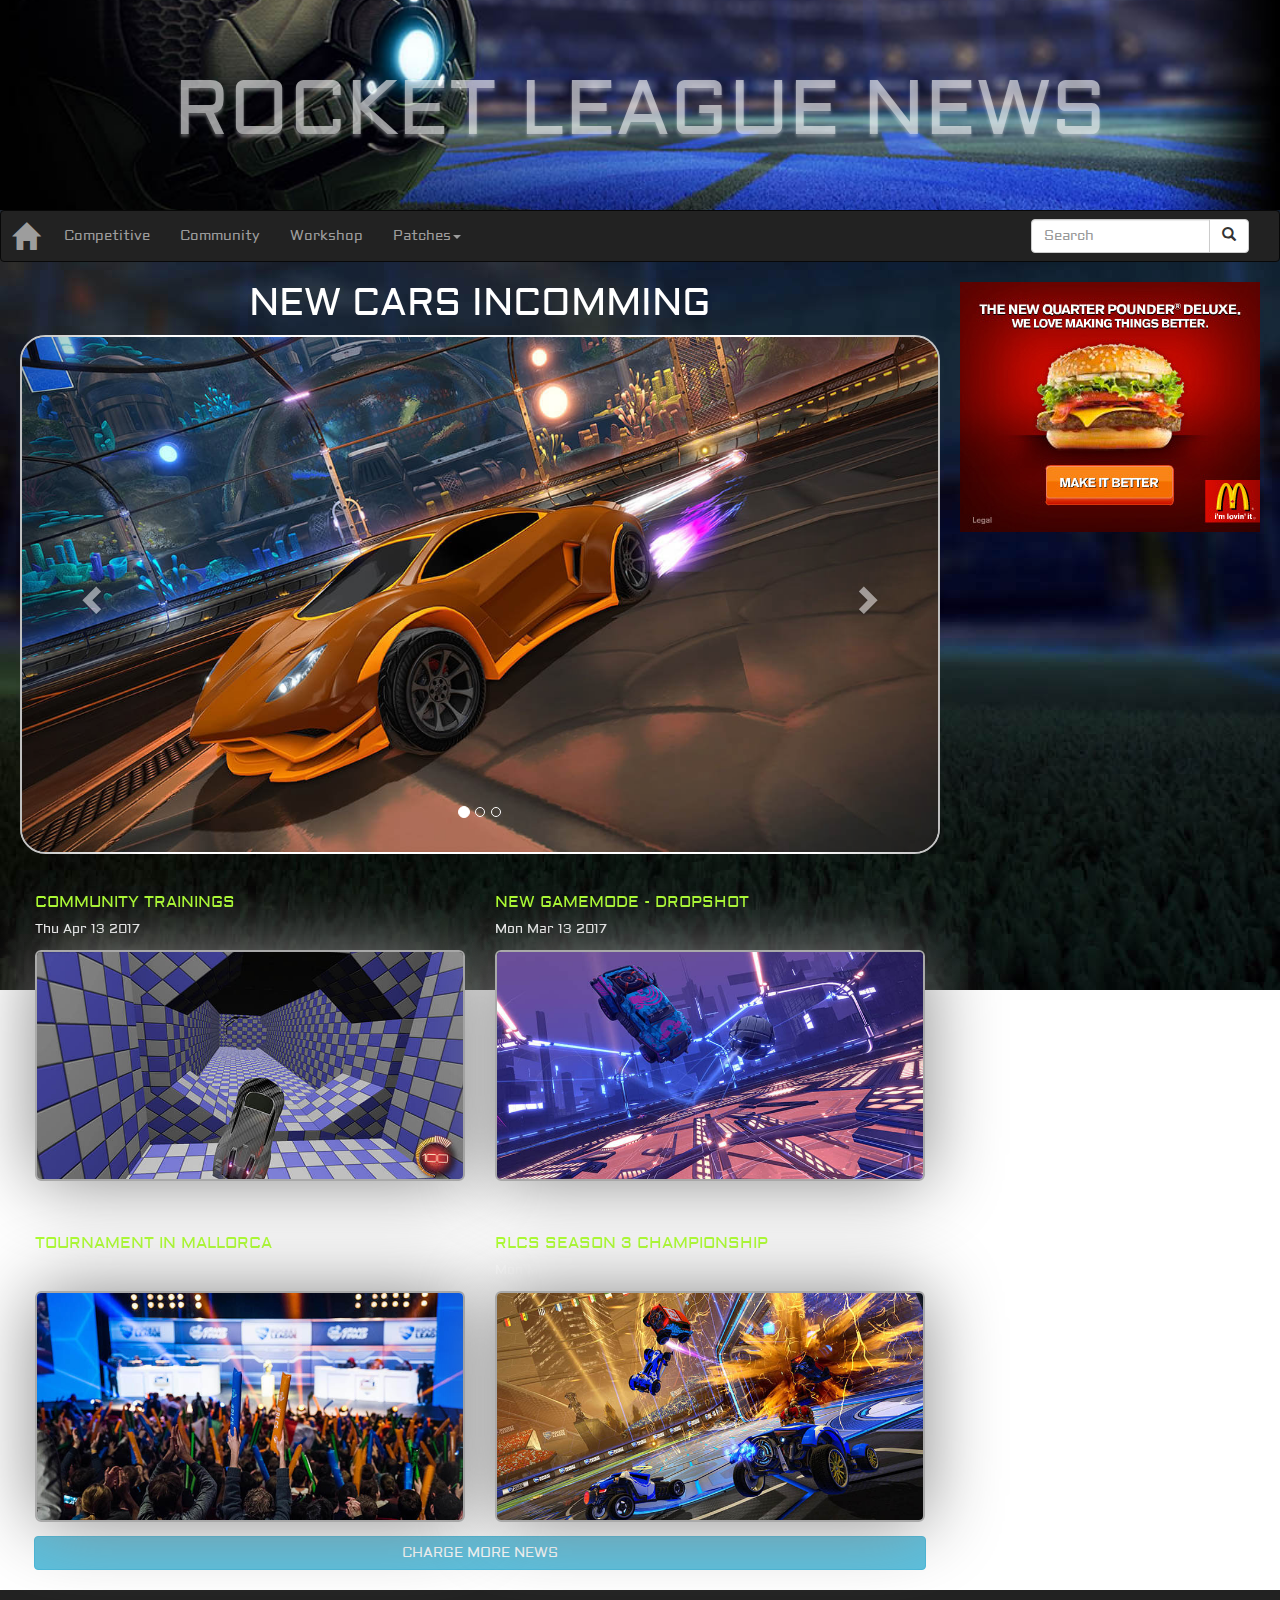
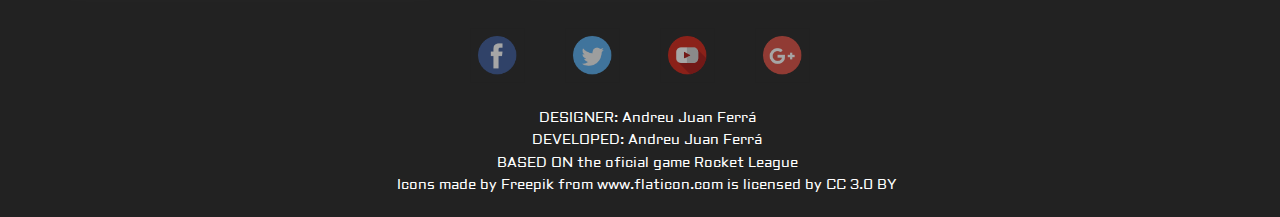
==== commit 4cf13f75: "Resized all the images / optimized / new all footer" ====
--- a/index.html
+++ b/index.html
@@ -8,7 +8,7 @@
     />
     <meta name="viewport" content="width=device-width, initial-scale=1">
     <link rel="stylesheet" href="https://maxcdn.bootstrapcdn.com/bootstrap/3.3.7/css/bootstrap.min.css">
-    <link rel="icon" href="img/icons/ico.png" type="image/x-icon" />
+    <link rel="icon" href="img/icons/ico.ico" type="image/x-icon" />
     <script src="https://ajax.googleapis.com/ajax/libs/jquery/3.1.1/jquery.min.js"></script>
     <script src="https://maxcdn.bootstrapcdn.com/bootstrap/3.3.7/js/bootstrap.min.js"></script>
     <script src="js/js.js"></script>
@@ -80,7 +80,7 @@
                     <source srcset="img/ads/1m.png" media="(min-width: 650px)">
                     <source srcset="img/ads/2m.png" media="(min-width: 500px)">
                     <source srcset="img/ads/3m.png" media="(min-width: 400px)">
-                    
+
                     <img id="pubH" class="img-responsive center-block" src="img/ads/4m.png" alt="pub hor img">
                 </picture>
             </a>
@@ -131,7 +131,7 @@
                         <h3 class="notTitle">COMMUNITY TRAININGS</h3>
                         <h5 class="date">Thu Apr 13 2017</h5>
                         <div class="not img-rounded">
-                            <img class="img-responsive center-block" src="img/not/training.png" alt="trainingIMG">
+                            <img class="img-responsive center-block" src="img/not/training.jpg" alt="trainingIMG">
                             <p class="desc">We want to try our best to cater to players of all skill levels, as well as provide Custom Training
                                 sequences and Steam Workshop maps that help teach our players a broad range of skills and
                                 mechanics!
@@ -189,23 +189,30 @@
 
 
     <div class="footer">
-        <ul>
+
+        <ul class="icons">
             <li id="fb">
-                <a href="#"><img class="img-responsive center-block" src="img/icons/facebook.png" alt="fb logo" /></a>
+                <a href="https://www.facebook.com/RocketLeague/"><img class="img-responsive center-block" src="img/icons/facebook.png" alt="fb logo" /></a>
             </li>
             <li id="tw">
-                <a href="#"><img class="img-responsive center-block" src="img/icons/twitter.png" alt="tw logo" /></a>
+                <a href="https://twitter.com/rocketleague?lang=es"><img class="img-responsive center-block" src="img/icons/twitter.png" alt="tw logo" /></a>
             </li>
             <li id="yb">
-                <a href="#"><img class="img-responsive center-block" src="img/icons/youtube.png" alt="yb logo" /></a>
+                <a href="https://www.youtube.com/user/RocketLeagueGame"><img class="img-responsive center-block" src="img/icons/youtube.png" alt="yb logo" /></a>
             </li>
             <li id="gg">
-                <a href="#"><img class="img-responsive center-block" src="img/icons/google.png" alt="gg logo" /></a>
+                <a href="https://plus.google.com/communities/100086543914019394793"><img class="img-responsive center-block" src="img/icons/google.png" alt="gg logo" /></a>
             </li>
         </ul>
-        <div>Icons made by <a href="http://www.freepik.com" title="Freepik">Freepik</a> from <a href="http://www.flaticon.com"
-                title="Flaticon">www.flaticon.com</a> is licensed by <a href="http://creativecommons.org/licenses/by/3.0/" title="Creative Commons BY 3.0"
-                target="_blank">CC 3.0 BY</a></div>
+
+        <ul class="about">
+            <li>DESIGNER: Andreu Juan Ferrá</li>
+            <li>DEVELOPED: Andreu Juan Ferrá</li>
+            <li>BASED ON the oficial game Rocket League</li>
+            <li>Icons made by <a href="http://www.freepik.com" title="Freepik">Freepik</a> from <a href="http://www.flaticon.com"
+                    title="Flaticon">www.flaticon.com</a> is licensed by <a href="http://creativecommons.org/licenses/by/3.0/"
+                    title="Creative Commons BY 3.0" target="_blank">CC 3.0 BY</a></li>
+        </ul>
     </div>
 
 
--- a/css/style.css
+++ b/css/style.css
@@ -5,14 +5,7 @@
 }
 
 body {
-    background: rgba(1,1,1,1);
-    background: -moz-linear-gradient(left, rgba(1,1,1,1) 0%, rgba(3,4,8,1) 100%);
-    background: -webkit-gradient(left top, right top, color-stop(0%, rgba(1,1,1,1)), color-stop(100%, rgba(3,4,8,1)));
-    background: -webkit-linear-gradient(left, rgba(1,1,1,1) 0%, rgba(3,4,8,1) 100%);
-    background: -o-linear-gradient(left, rgba(1,1,1,1) 0%, rgba(3,4,8,1) 100%);
-    background: -ms-linear-gradient(left, rgba(1,1,1,1) 0%, rgba(3,4,8,1) 100%);
-    background: linear-gradient(to right, rgba(1,1,1,1) 0%, rgba(3,4,8,1) 100%);
-    filter: progid:DXImageTransform.Microsoft.gradient( startColorstr='#010101', endColorstr='#030408', GradientType=1 );
+     background: url("../img/back.jpg") center center no-repeat fixed;
 
     font-family: 'Aldrich', sans-serif;
 }
@@ -27,7 +20,7 @@
     font-size:  6vw !important;
     display: none;
     color: white !important;
-    text-shadow: greenyellow 0px 3px 3px;
+    text-shadow: rgba(255,255,255,0.5) 0px 3px 3px;
 }
 
 ul {
@@ -40,7 +33,6 @@
 }
 
 .listaNormal li {
-    list-style-type: none;
     display: inline-block;
     width: 24%;
 }
@@ -228,35 +220,49 @@
     margin: auto;
 }
 
-.footer {
-    float: left;
-    padding: 0;
-    margin: 0;
-    width: 100%;
-    background: blueviolet;
-    text-align: center;
-}
-
-.footer li {
-    display: inline-block;
-    list-style-type: none;
-    transform: scale(0.7);
-    opacity: 0.6;
-    padding: 1%;
-}
-
-.footer li:hover{
-    transform: scale(0.9);
-    opacity: 1;
-}
 
 #fbTime {
     margin-top: 20px;
     border: 0px;
-    opacity: 1 !important;
-}
-
-
+}
+
+.footer {
+    float: left;
+    margin: 20px 0 0 0;
+    padding: 20px;
+    width: 100%;
+    background: #222222;
+    color: white;
+    text-align: center;
+}
+
+.about{
+    list-style: none;
+    padding: 0;
+    margin: 0;
+}
+
+.about li{
+  padding-left: 1em; 
+  line-height: 160%;
+}
+
+
+.icons li {
+    display: inline-block;
+    list-style-type: none;
+    padding: 1%;
+    transform: scale(0.6);
+    border: solid 1px #222222;
+    opacity: 0.6;
+}
+
+.icons li:hover{
+    transform: scale(0.7);
+    opacity: 1;
+    border: solid 1px greenyellow;
+    border-radius: 50%;
+}
 
 
 
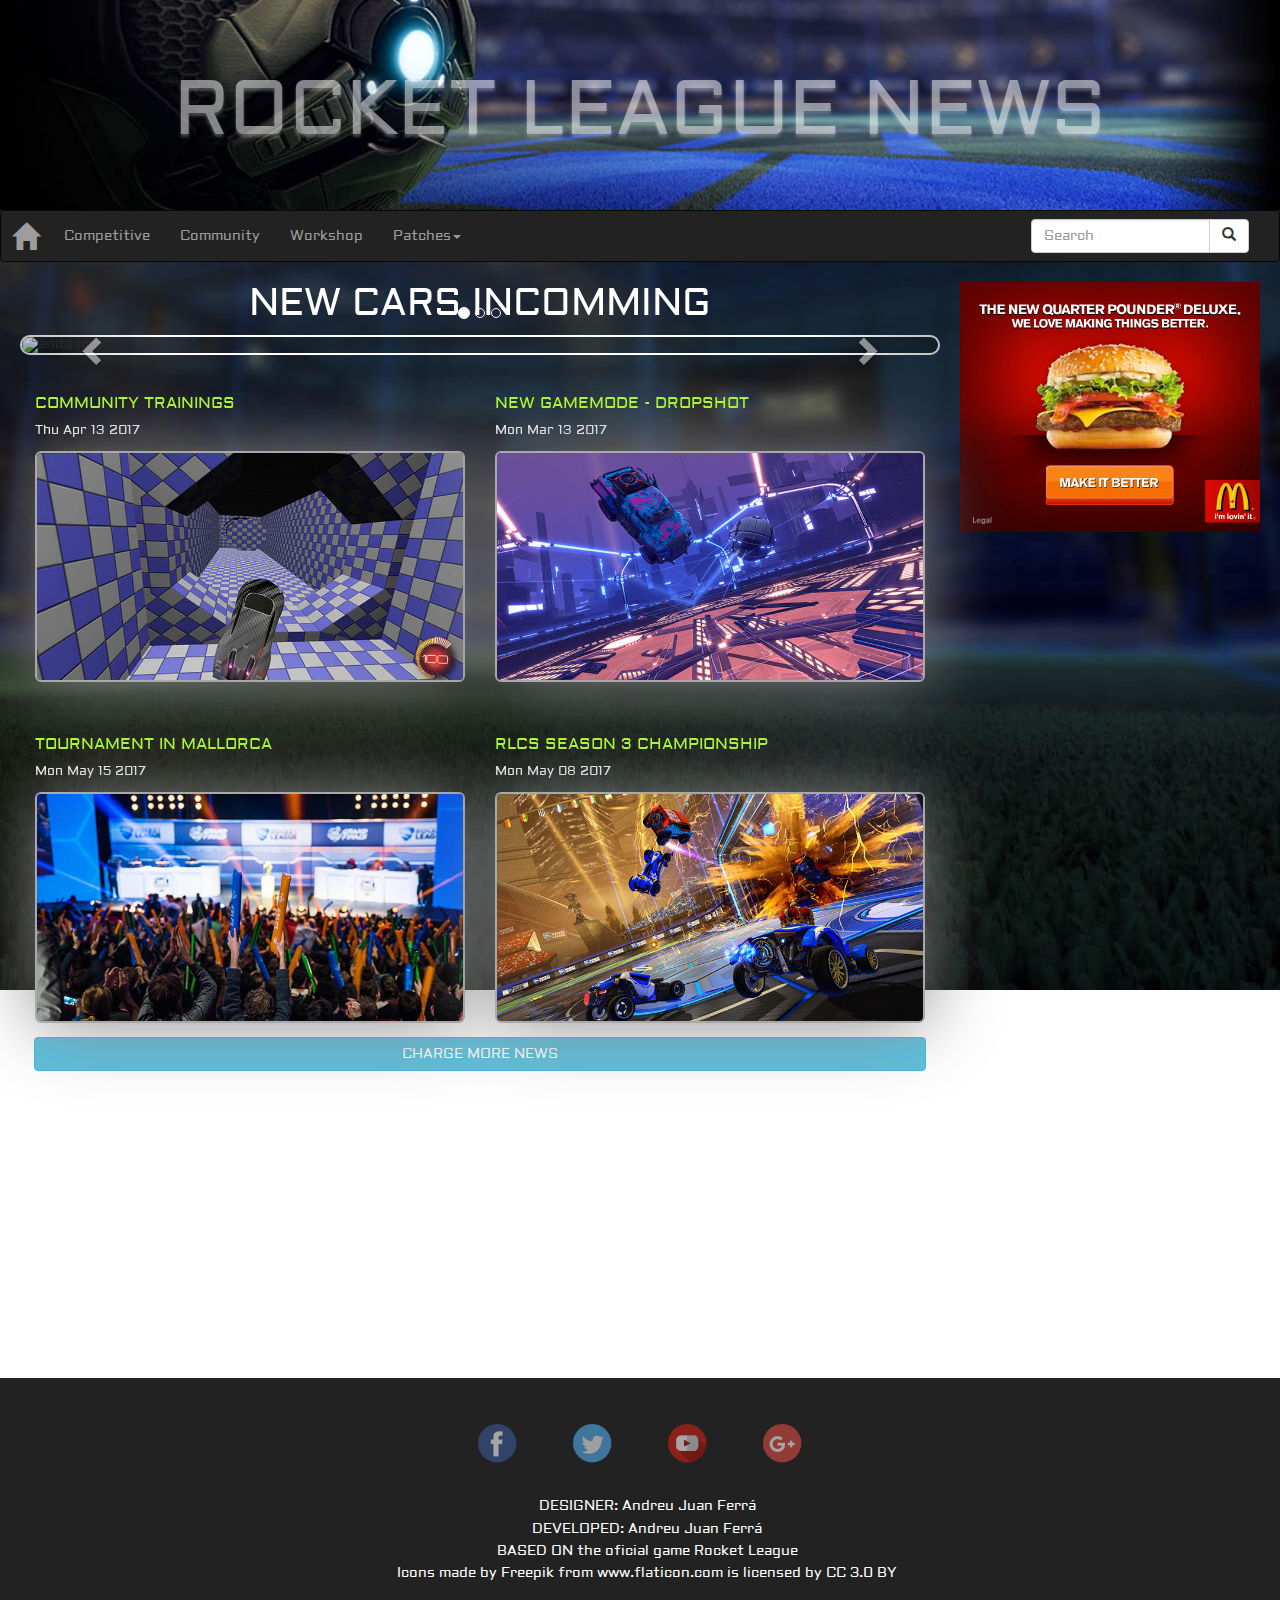
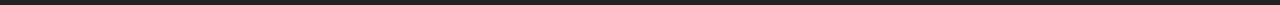
==== commit 8dfa66aa: "new" ====
--- a/index.html
+++ b/index.html
@@ -4,8 +4,6 @@
 <head>
     <title>Rocket League News</title>
     <meta charset="utf-8">
-    <meta name="description" content="Infórmate sobre todas las novedades del Rocket League, competitivo, nuevos parches y mucho más"
-    />
     <meta name="viewport" content="width=device-width, initial-scale=1">
     <link rel="stylesheet" href="https://maxcdn.bootstrapcdn.com/bootstrap/3.3.7/css/bootstrap.min.css">
     <link rel="icon" href="img/icons/ico.ico" type="image/x-icon" />
@@ -15,6 +13,11 @@
     <link rel="stylesheet" href="css/style.css">
     <link href="https://fonts.googleapis.com/css?family=Aldrich" rel="stylesheet">
     <link rel="alternate" type="application/rss+xml" title="Rocket League News" href="rss/rss.xml">
+
+    <meta property="og:site_name" content="Rocket League News">
+    <meta property="og:url" content="https://rawgit.com/SOSandreu1095/WebNoticias/master/index.html">
+    <meta property="og:title" content="Rocket League News">
+    <meta property="og:description" content="All the news of Rocket League here!">
 </head>
 
 <body>
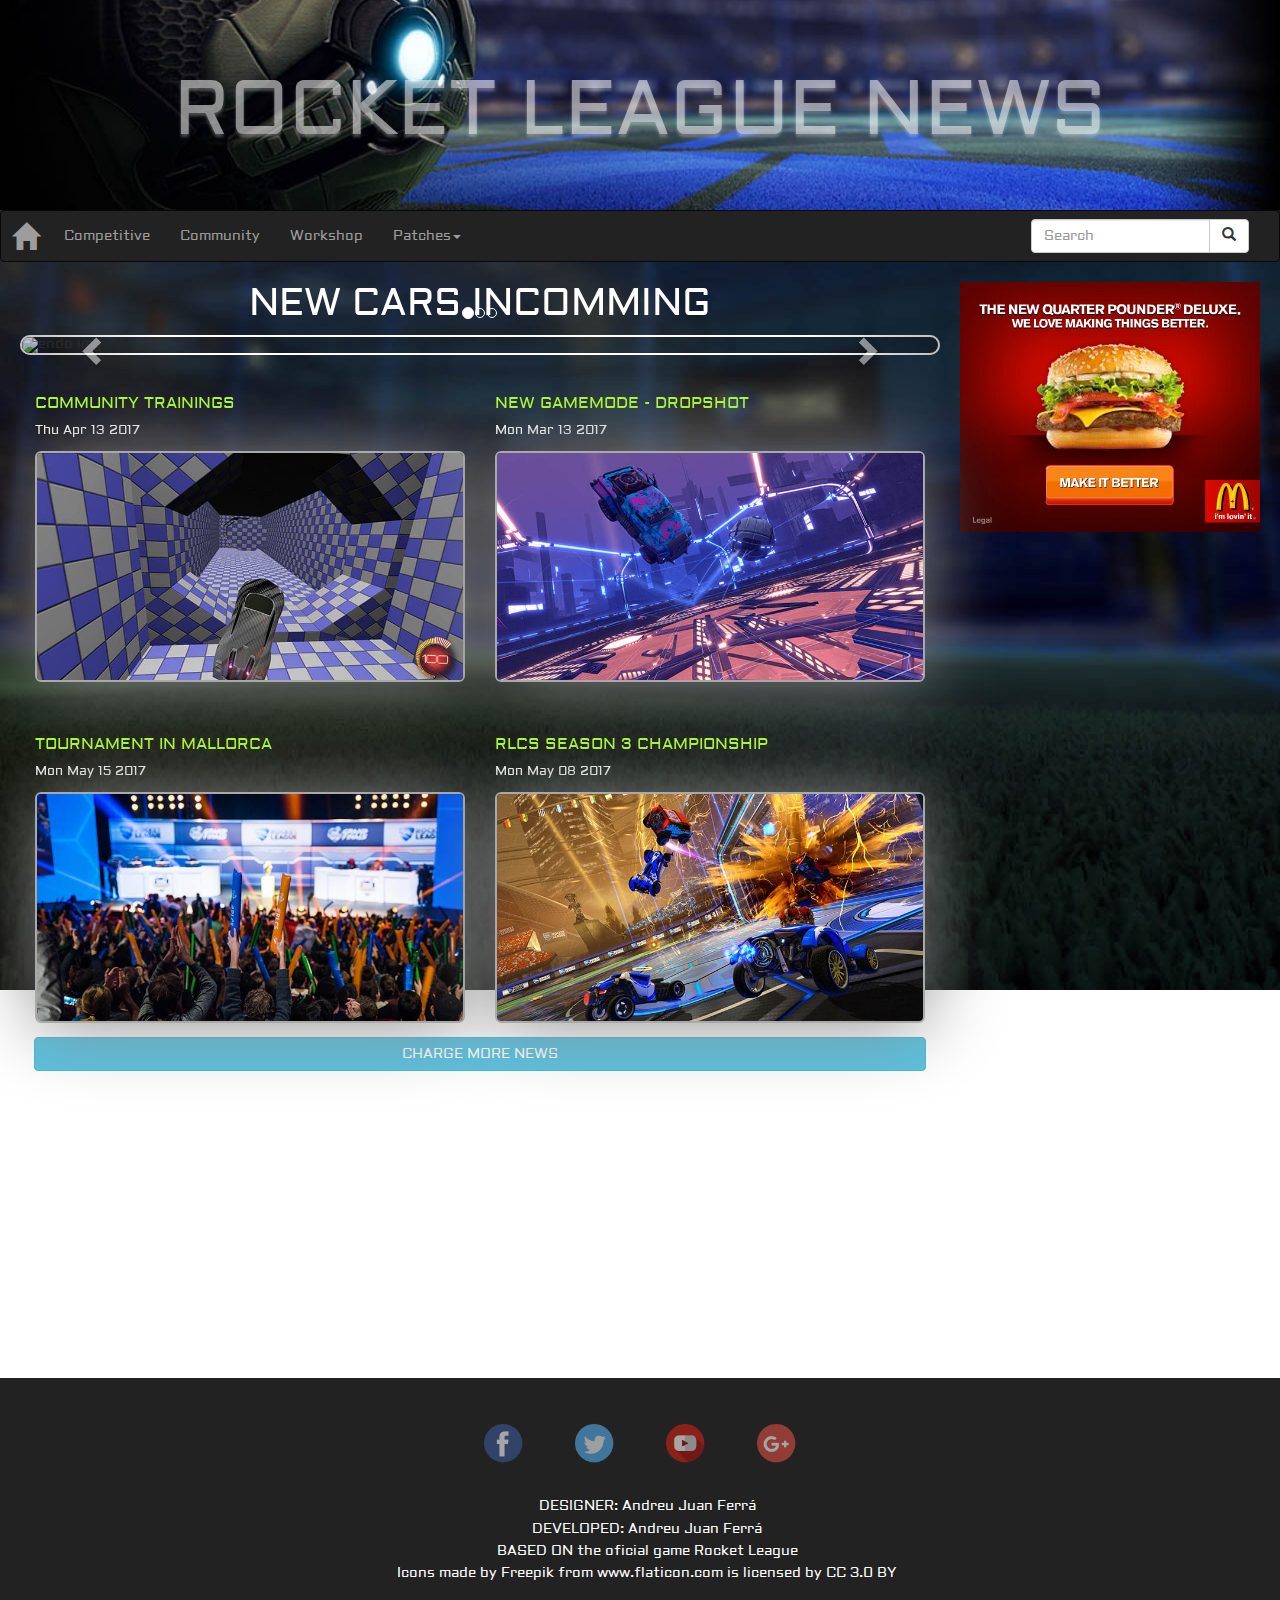
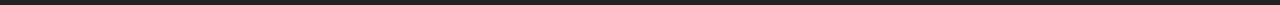
==== commit 433473b0: "Update index.html" ====
--- a/index.html
+++ b/index.html
@@ -1,224 +1 @@
-<!DOCTYPE html>
-<html>
-
-<head>
-    <title>Rocket League News</title>
-    <meta charset="utf-8">
-    <meta name="viewport" content="width=device-width, initial-scale=1">
-    <link rel="stylesheet" href="https://maxcdn.bootstrapcdn.com/bootstrap/3.3.7/css/bootstrap.min.css">
-    <link rel="icon" href="img/icons/ico.ico" type="image/x-icon" />
-    <script src="https://ajax.googleapis.com/ajax/libs/jquery/3.1.1/jquery.min.js"></script>
-    <script src="https://maxcdn.bootstrapcdn.com/bootstrap/3.3.7/js/bootstrap.min.js"></script>
-    <script src="js/js.js"></script>
-    <link rel="stylesheet" href="css/style.css">
-    <link href="https://fonts.googleapis.com/css?family=Aldrich" rel="stylesheet">
-    <link rel="alternate" type="application/rss+xml" title="Rocket League News" href="rss/rss.xml">
-
-    <meta property="og:site_name" content="Rocket League News">
-    <meta property="og:url" content="https://rawgit.com/SOSandreu1095/WebNoticias/master/index.html">
-    <meta property="og:title" content="Rocket League News">
-    <meta property="og:description" content="All the news of Rocket League here!">
-</head>
-
-<body>
-
-    <div id="fb-root"></div>
-    <script>(function(d, s, id) {
-  var js, fjs = d.getElementsByTagName(s)[0];
-  if (d.getElementById(id)) return;
-  js = d.createElement(s); js.id = id;
-  js.src = "//connect.facebook.net/es_ES/sdk.js#xfbml=1&version=v2.9";
-  fjs.parentNode.insertBefore(js, fjs);
-}(document, 'script', 'facebook-jssdk'));</script>
-
-    <div id="jumb" class="jumbotron text-center">
-        <h1>ROCKET LEAGUE NEWS</h1>
-    </div>
-
-    <nav id="mybar" class="navbar navbar-inverse">
-        <div class="container-fluid">
-            <div class="navbar-header">
-                <button type="button" class="navbar-toggle" data-toggle="collapse" data-target="#myNavbar">
-        <span class="icon-bar"></span>
-        <span class="icon-bar"></span>
-        <span class="icon-bar"></span>                        
-      </button>
-                <a class="navbar-brand active" href="#"><span class="glyphicon glyphicon-home"></span></a>
-            </div>
-            <div class="collapse navbar-collapse" id="myNavbar">
-                <ul class="nav navbar-nav">
-                    <li class="#"><a href="#">Competitive</a></li>
-                    <li><a href="#">Community</a></li>
-                    <li><a href="#">Workshop</a></li>
-                    <li class="dropdown">
-                        <a class="dropdown-toggle" data-toggle="dropdown" href="#">Patches<span class="caret"></span></a>
-                        <ul class="dropdown-menu">
-                            <li><a href="#" class="dr">Patch 1.34</a></li>
-                            <li><a href="#" class="dr">Patch 1.33</a></li>
-                            <li><a href="#" class="dr">Patch 1.32</a></li>
-                            <li><a href="#" class="dr">Patch 1.31</a></li>
-                            <li><a href="#" class="dr">Patch 1.30</a></li>
-                        </ul>
-                    </li>
-                </ul>
-                <form class="navbar-form navbar-right" id="search">
-                    <div class="input-group">
-                        <input type="text" class="form-control" placeholder="Search">
-                        <div class="input-group-btn">
-                            <button class="btn btn-default" type="submit">
-            <i class="glyphicon glyphicon-search"></i>
-          </button>
-                        </div>
-                    </div>
-                </form>
-            </div>
-        </div>
-    </nav>
-
-    <div id="mainC">
-        <div id="publicidad">
-            <a href="publ.html"><img id="pubV" class="img-responsive center-block" src="img/ads/1h.jpg" alt="pub ver img"></a>
-            <a href="publ.html">
-                <picture>
-                    <source srcset="img/ads/1m.png" media="(min-width: 650px)">
-                    <source srcset="img/ads/2m.png" media="(min-width: 500px)">
-                    <source srcset="img/ads/3m.png" media="(min-width: 400px)">
-
-                    <img id="pubH" class="img-responsive center-block" src="img/ads/4m.png" alt="pub hor img">
-                </picture>
-            </a>
-            <iframe id="fbTime" src="https://www.facebook.com/plugins/page.php?href=https%3A%2F%2Fwww.facebook.com%2FRocketLeague%2F&tabs=timeline&width=300&height=800&small_header=false&adapt_container_width=false&hide_cover=false&show_facepile=false&appId"
-                width="300" height="800" style="border:none;overflow:hidden"></iframe>
-        </div>
-        <div id="noticias" class="container-fluid">
-            <div id="notSlider">
-                <h2 id="titleCars" class="text-center">NEW CARS INCOMMING</h2>
-                <div id="myCarousel" class="carousel slide" data-ride="carousel">
-                    <!-- Indicators -->
-                    <ol class="carousel-indicators">
-                        <li data-target="#myCarousel" data-slide-to="0" class="active"></li>
-                        <li data-target="#myCarousel" data-slide-to="1"></li>
-                        <li data-target="#myCarousel" data-slide-to="2"></li>
-                    </ol>
-
-                    <!-- Wrapper for slides -->
-                    <div class="carousel-inner" role="listbox">
-                        <div class="item active">
-                            <img class="img-responsive center-block" src="img/cars/endo.jpg" alt="endo img">
-                        </div>
-
-                        <div class="item">
-                            <img class="img-responsive center-block" src="img/cars/after.jpg" alt="after img">
-                        </div>
-
-                        <div class="item">
-                            <img class="img-responsive center-block" src="img/cars/gt.jpg" alt="gt img">
-                        </div>
-                    </div>
-
-                    <!-- Left and right controls -->
-                    <a class="left carousel-control" href="#myCarousel" role="button" data-slide="prev">
-                        <span class="glyphicon glyphicon-chevron-left" aria-hidden="true"></span>
-                        <span class="sr-only">Previous</span>
-                    </a>
-                    <a class="right carousel-control" href="#myCarousel" role="button" data-slide="next">
-                        <span class="glyphicon glyphicon-chevron-right" aria-hidden="true"></span>
-                        <span class="sr-only">Next</span>
-                    </a>
-                </div>
-            </div>
-
-            <div class="row">
-                <div class="col col-sm-6">
-                    <a href="news1.html">
-                        <h3 class="notTitle">COMMUNITY TRAININGS</h3>
-                        <h5 class="date">Thu Apr 13 2017</h5>
-                        <div class="not img-rounded">
-                            <img class="img-responsive center-block" src="img/not/training.jpg" alt="trainingIMG">
-                            <p class="desc">We want to try our best to cater to players of all skill levels, as well as provide Custom Training
-                                sequences and Steam Workshop maps that help teach our players a broad range of skills and
-                                mechanics!
-                            </p>
-                        </div>
-                    </a>
-                </div>
-                <div class="col col-sm-6">
-                    <a href="news2.html">
-                        <h3 class="notTitle">NEW GAMEMODE - DROPSHOT</h3>
-                        <h5 class="date">Mon Mar 13 2017</h5>
-                        <div class="not img-rounded">
-                            <img class="img-responsive center-block" src="img/not/dropshot.jpg" alt="dropshotIMG">
-                            <p class="desc">Another FREE mode is coming to Rocket League later this month! Dropshot is a brand new take on
-                                Rocket League gameplay as we introduce dynamic breakable floors and an electrified ball!</p>
-                        </div>
-                    </a>
-                </div>
-            </div>
-            <div class="row">
-                <div class="col col-sm-6">
-                    <a href="#">
-                        <h3 class="notTitle">TOURNAMENT IN MALLORCA</h3>
-                        <h5 class="date">Mon May 15 2017</h5>
-                        <div class="not img-rounded">
-                            <img class="img-responsive center-block" src="img/not/tournament.jpg" alt="newImg">
-                            <p class="desc">A new tournament will be the next Monday 15 at the event of Mallorca Games. There will be matches
-                                of 1vs1, 2vs2, or 3vs3. Be ready for that!</p>
-                        </div>
-                    </a>
-                </div>
-                <div class="col col-sm-6">
-                    <a href="#">
-                        <h3 class="notTitle">RLCS SEASON 3 CHAMPIONSHIP</h3>
-                        <h5 class="date">Mon May 08 2017</h5>
-                        <div class="not img-rounded">
-                            <img class="img-responsive center-block" src="img/not/championship.jpg" alt="newImg">
-                            <p class="desc">We want to try our best to cater to players of all skill levels, as well as provide Custom Training
-                                sequences and Steam Workshop maps that help teach our players a broad range of skills and
-                                mechanics!
-                            </p>
-                        </div>
-                    </a>
-                </div>
-            </div>
-            <div id="notCargar">
-
-            </div>
-            <button type="button" id="btnLoad" class="btn btn-info btn-block">CHARGE MORE NEWS</button>
-        </div>
-
-
-    </div>
-
-
-
-    <div class="footer">
-
-        <ul class="icons">
-            <li id="fb">
-                <a href="https://www.facebook.com/RocketLeague/"><img class="img-responsive center-block" src="img/icons/facebook.png" alt="fb logo" /></a>
-            </li>
-            <li id="tw">
-                <a href="https://twitter.com/rocketleague?lang=es"><img class="img-responsive center-block" src="img/icons/twitter.png" alt="tw logo" /></a>
-            </li>
-            <li id="yb">
-                <a href="https://www.youtube.com/user/RocketLeagueGame"><img class="img-responsive center-block" src="img/icons/youtube.png" alt="yb logo" /></a>
-            </li>
-            <li id="gg">
-                <a href="https://plus.google.com/communities/100086543914019394793"><img class="img-responsive center-block" src="img/icons/google.png" alt="gg logo" /></a>
-            </li>
-        </ul>
-
-        <ul class="about">
-            <li>DESIGNER: Andreu Juan Ferrá</li>
-            <li>DEVELOPED: Andreu Juan Ferrá</li>
-            <li>BASED ON the oficial game Rocket League</li>
-            <li>Icons made by <a href="http://www.freepik.com" title="Freepik">Freepik</a> from <a href="http://www.flaticon.com"
-                    title="Flaticon">www.flaticon.com</a> is licensed by <a href="http://creativecommons.org/licenses/by/3.0/"
-                    title="Creative Commons BY 3.0" target="_blank">CC 3.0 BY</a></li>
-        </ul>
-    </div>
-
-
-
-
-</body>+<!DOCTYPE html><html><head> <title>Rocket League News</title> <meta charset="utf-8"> <meta name="viewport" content="width=device-width, initial-scale=1"> <link rel="stylesheet" href="https://maxcdn.bootstrapcdn.com/bootstrap/3.3.7/css/bootstrap.min.css"> <link rel="icon" href="img/icons/ico.ico" type="image/x-icon"/> <script src="https://ajax.googleapis.com/ajax/libs/jquery/3.1.1/jquery.min.js"></script> <script src="https://maxcdn.bootstrapcdn.com/bootstrap/3.3.7/js/bootstrap.min.js"></script> <script src="js/js.js"></script> <link rel="stylesheet" href="css/style.css"> <link href="https://fonts.googleapis.com/css?family=Aldrich" rel="stylesheet"> <link rel="alternate" type="application/rss+xml" title="Rocket League News" href="rss/rss.xml"> <meta property="og:site_name" content="Rocket League News"> <meta property="og:url" content="https://rawgit.com/SOSandreu1095/WebNoticias/master/index.html"> <meta property="og:title" content="Rocket League News"> <meta property="og:description" content="All the news of Rocket League here!"></head><body> <div id="fb-root"></div><script>(function(d, s, id){var js, fjs=d.getElementsByTagName(s)[0]; if (d.getElementById(id)) return; js=d.createElement(s); js.id=id; js.src="//connect.facebook.net/es_ES/sdk.js#xfbml=1&version=v2.9"; fjs.parentNode.insertBefore(js, fjs);}(document, 'script', 'facebook-jssdk'));</script> <div id="jumb" class="jumbotron text-center"> <h1>ROCKET LEAGUE NEWS</h1> </div><nav id="mybar" class="navbar navbar-inverse"> <div class="container-fluid"> <div class="navbar-header"> <button type="button" class="navbar-toggle" data-toggle="collapse" data-target="#myNavbar"> <span class="icon-bar"></span> <span class="icon-bar"></span> <span class="icon-bar"></span> </button> <a class="navbar-brand active" href="#"><span class="glyphicon glyphicon-home"></span></a> </div><div class="collapse navbar-collapse" id="myNavbar"> <ul class="nav navbar-nav"> <li class="#"><a href="#">Competitive</a></li><li><a href="#">Community</a></li><li><a href="#">Workshop</a></li><li class="dropdown"> <a class="dropdown-toggle" data-toggle="dropdown" href="#">Patches<span class="caret"></span></a> <ul class="dropdown-menu"> <li><a href="#" class="dr">Patch 1.34</a></li><li><a href="#" class="dr">Patch 1.33</a></li><li><a href="#" class="dr">Patch 1.32</a></li><li><a href="#" class="dr">Patch 1.31</a></li><li><a href="#" class="dr">Patch 1.30</a></li></ul> </li></ul> <form class="navbar-form navbar-right" id="search"> <div class="input-group"> <input type="text" class="form-control" placeholder="Search"> <div class="input-group-btn"> <button class="btn btn-default" type="submit"> <i class="glyphicon glyphicon-search"></i> </button> </div></div></form> </div></div></nav> <div id="mainC"> <div id="publicidad"> <a href="publ.html"><img id="pubV" class="img-responsive center-block" src="img/ads/1h.jpg" alt="pub ver img"></a> <a href="publ.html"> <picture> <source srcset="img/ads/1m.png" media="(min-width: 650px)"> <source srcset="img/ads/2m.png" media="(min-width: 500px)"> <source srcset="img/ads/3m.png" media="(min-width: 400px)"> <img id="pubH" class="img-responsive center-block" src="img/ads/4m.png" alt="pub hor img"> </picture> </a> <iframe id="fbTime" src="https://www.facebook.com/plugins/page.php?href=https%3A%2F%2Fwww.facebook.com%2FRocketLeague%2F&tabs=timeline&width=300&height=800&small_header=false&adapt_container_width=false&hide_cover=false&show_facepile=false&appId" width="300" height="800" style="border:none;overflow:hidden"></iframe> </div><div id="noticias" class="container-fluid"> <div id="notSlider"> <h2 id="titleCars" class="text-center">NEW CARS INCOMMING</h2> <div id="myCarousel" class="carousel slide" data-ride="carousel"> <ol class="carousel-indicators"> <li data-target="#myCarousel" data-slide-to="0" class="active"></li><li data-target="#myCarousel" data-slide-to="1"></li><li data-target="#myCarousel" data-slide-to="2"></li></ol> <div class="carousel-inner" role="listbox"> <div class="item active"> <img class="img-responsive center-block" src="img/cars/endo.jpg" alt="endo img"> </div><div class="item"> <img class="img-responsive center-block" src="img/cars/after.jpg" alt="after img"> </div><div class="item"> <img class="img-responsive center-block" src="img/cars/gt.jpg" alt="gt img"> </div></div><a class="left carousel-control" href="#myCarousel" role="button" data-slide="prev"> <span class="glyphicon glyphicon-chevron-left" aria-hidden="true"></span> <span class="sr-only">Previous</span> </a> <a class="right carousel-control" href="#myCarousel" role="button" data-slide="next"> <span class="glyphicon glyphicon-chevron-right" aria-hidden="true"></span> <span class="sr-only">Next</span> </a> </div></div><div class="row"> <div class="col col-sm-6"> <a href="news1.html"> <h3 class="notTitle">COMMUNITY TRAININGS</h3> <h5 class="date">Thu Apr 13 2017</h5> <div class="not img-rounded"> <img class="img-responsive center-block" src="img/not/training.jpg" alt="trainingIMG"> <p class="desc">We want to try our best to cater to players of all skill levels, as well as provide Custom Training sequences and Steam Workshop maps that help teach our players a broad range of skills and mechanics! </p></div></a> </div><div class="col col-sm-6"> <a href="news2.html"> <h3 class="notTitle">NEW GAMEMODE - DROPSHOT</h3> <h5 class="date">Mon Mar 13 2017</h5> <div class="not img-rounded"> <img class="img-responsive center-block" src="img/not/dropshot.jpg" alt="dropshotIMG"> <p class="desc">Another FREE mode is coming to Rocket League later this month! Dropshot is a brand new take on Rocket League gameplay as we introduce dynamic breakable floors and an electrified ball!</p></div></a> </div></div><div class="row"> <div class="col col-sm-6"> <a href="#"> <h3 class="notTitle">TOURNAMENT IN MALLORCA</h3> <h5 class="date">Mon May 15 2017</h5> <div class="not img-rounded"> <img class="img-responsive center-block" src="img/not/tournament.jpg" alt="newImg"> <p class="desc">A new tournament will be the next Monday 15 at the event of Mallorca Games. There will be matches of 1vs1, 2vs2, or 3vs3. Be ready for that!</p></div></a> </div><div class="col col-sm-6"> <a href="#"> <h3 class="notTitle">RLCS SEASON 3 CHAMPIONSHIP</h3> <h5 class="date">Mon May 08 2017</h5> <div class="not img-rounded"> <img class="img-responsive center-block" src="img/not/championship.jpg" alt="newImg"> <p class="desc">We want to try our best to cater to players of all skill levels, as well as provide Custom Training sequences and Steam Workshop maps that help teach our players a broad range of skills and mechanics! </p></div></a> </div></div><div id="notCargar"> </div><button type="button" id="btnLoad" class="btn btn-info btn-block">CHARGE MORE NEWS</button> </div></div><div class="footer"> <ul class="icons"> <li id="fb"> <a href="https://www.facebook.com/RocketLeague/"><img class="img-responsive center-block" src="img/icons/facebook.png" alt="fb logo"/></a> </li><li id="tw"> <a href="https://twitter.com/rocketleague?lang=es"><img class="img-responsive center-block" src="img/icons/twitter.png" alt="tw logo"/></a> </li><li id="yb"> <a href="https://www.youtube.com/user/RocketLeagueGame"><img class="img-responsive center-block" src="img/icons/youtube.png" alt="yb logo"/></a> </li><li id="gg"> <a href="https://plus.google.com/communities/100086543914019394793"><img class="img-responsive center-block" src="img/icons/google.png" alt="gg logo"/></a> </li></ul> <ul class="about"> <li>DESIGNER: Andreu Juan Ferrá</li><li>DEVELOPED: Andreu Juan Ferrá</li><li>BASED ON the oficial game Rocket League</li><li>Icons made by <a href="http://www.freepik.com" title="Freepik">Freepik</a> from <a href="http://www.flaticon.com" title="Flaticon">www.flaticon.com</a> is licensed by <a href="http://creativecommons.org/licenses/by/3.0/" title="Creative Commons BY 3.0" target="_blank">CC 3.0 BY</a></li></ul> </div></body>
